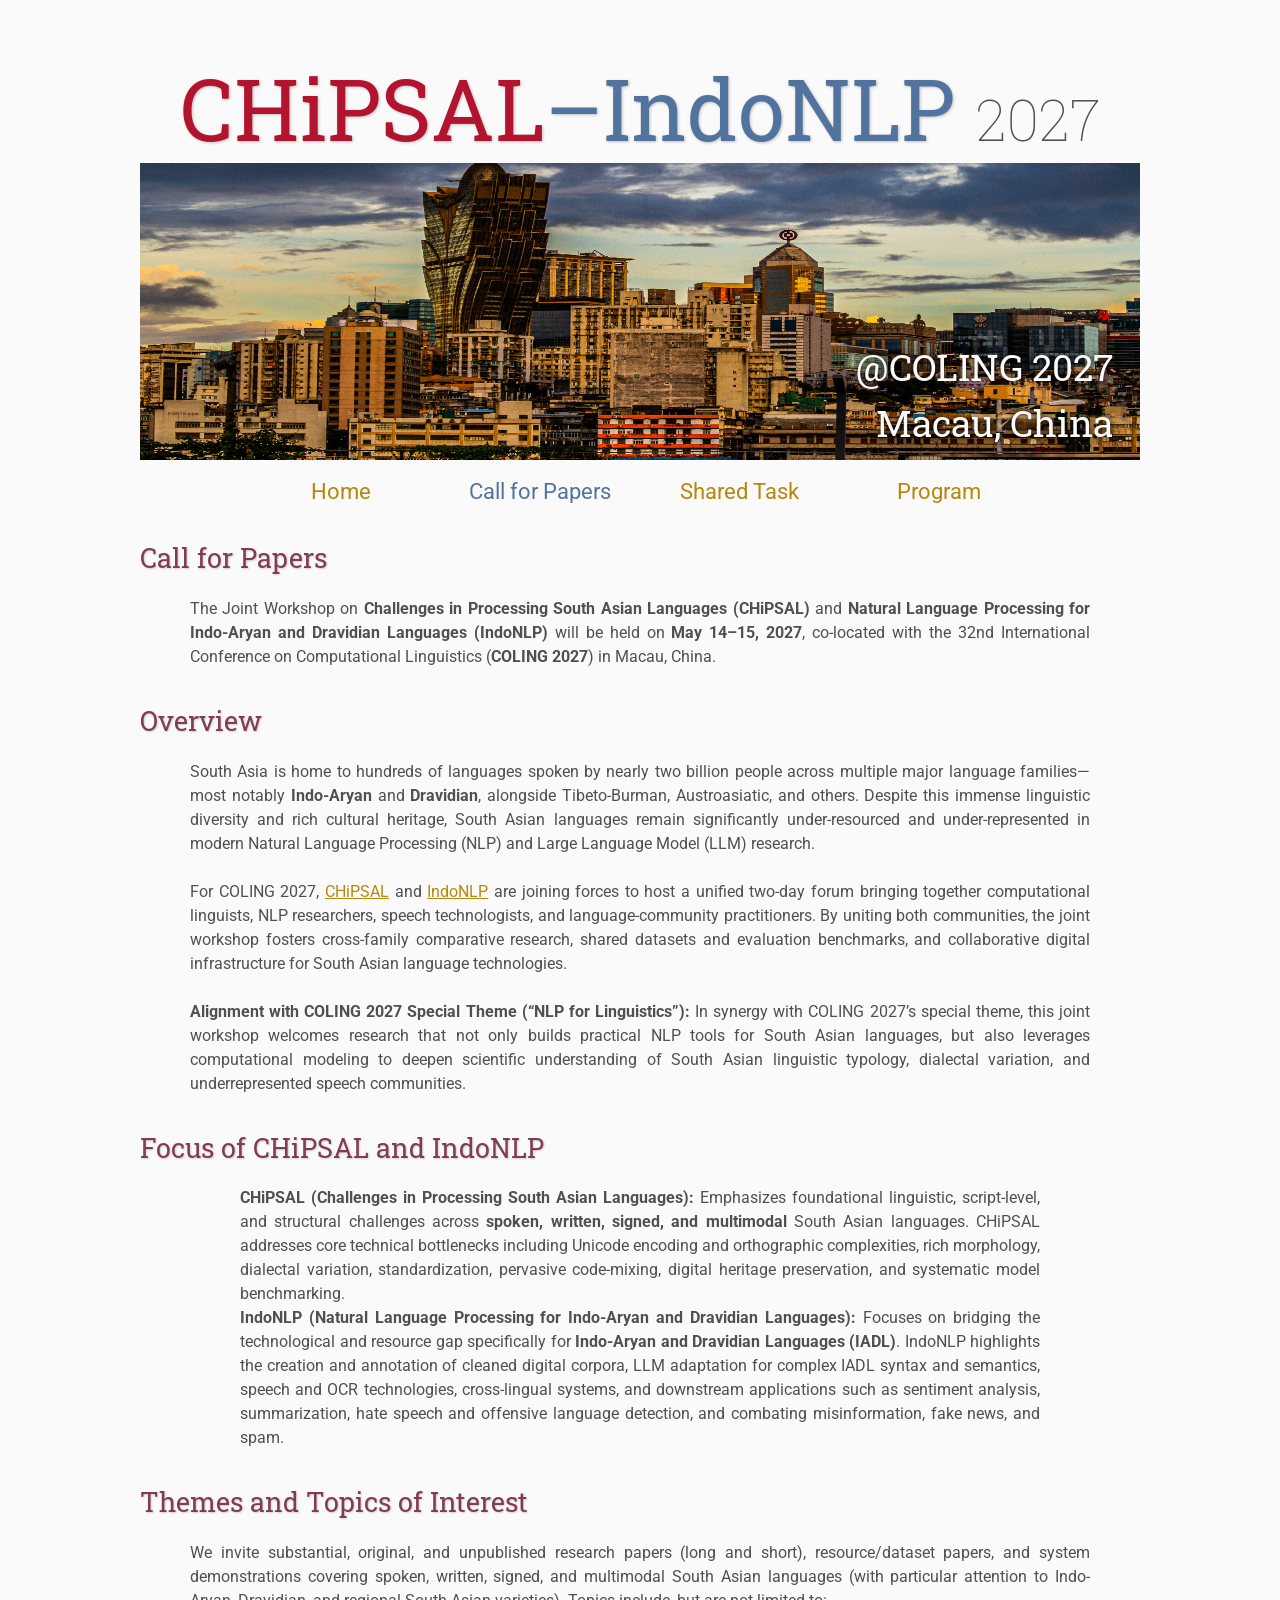
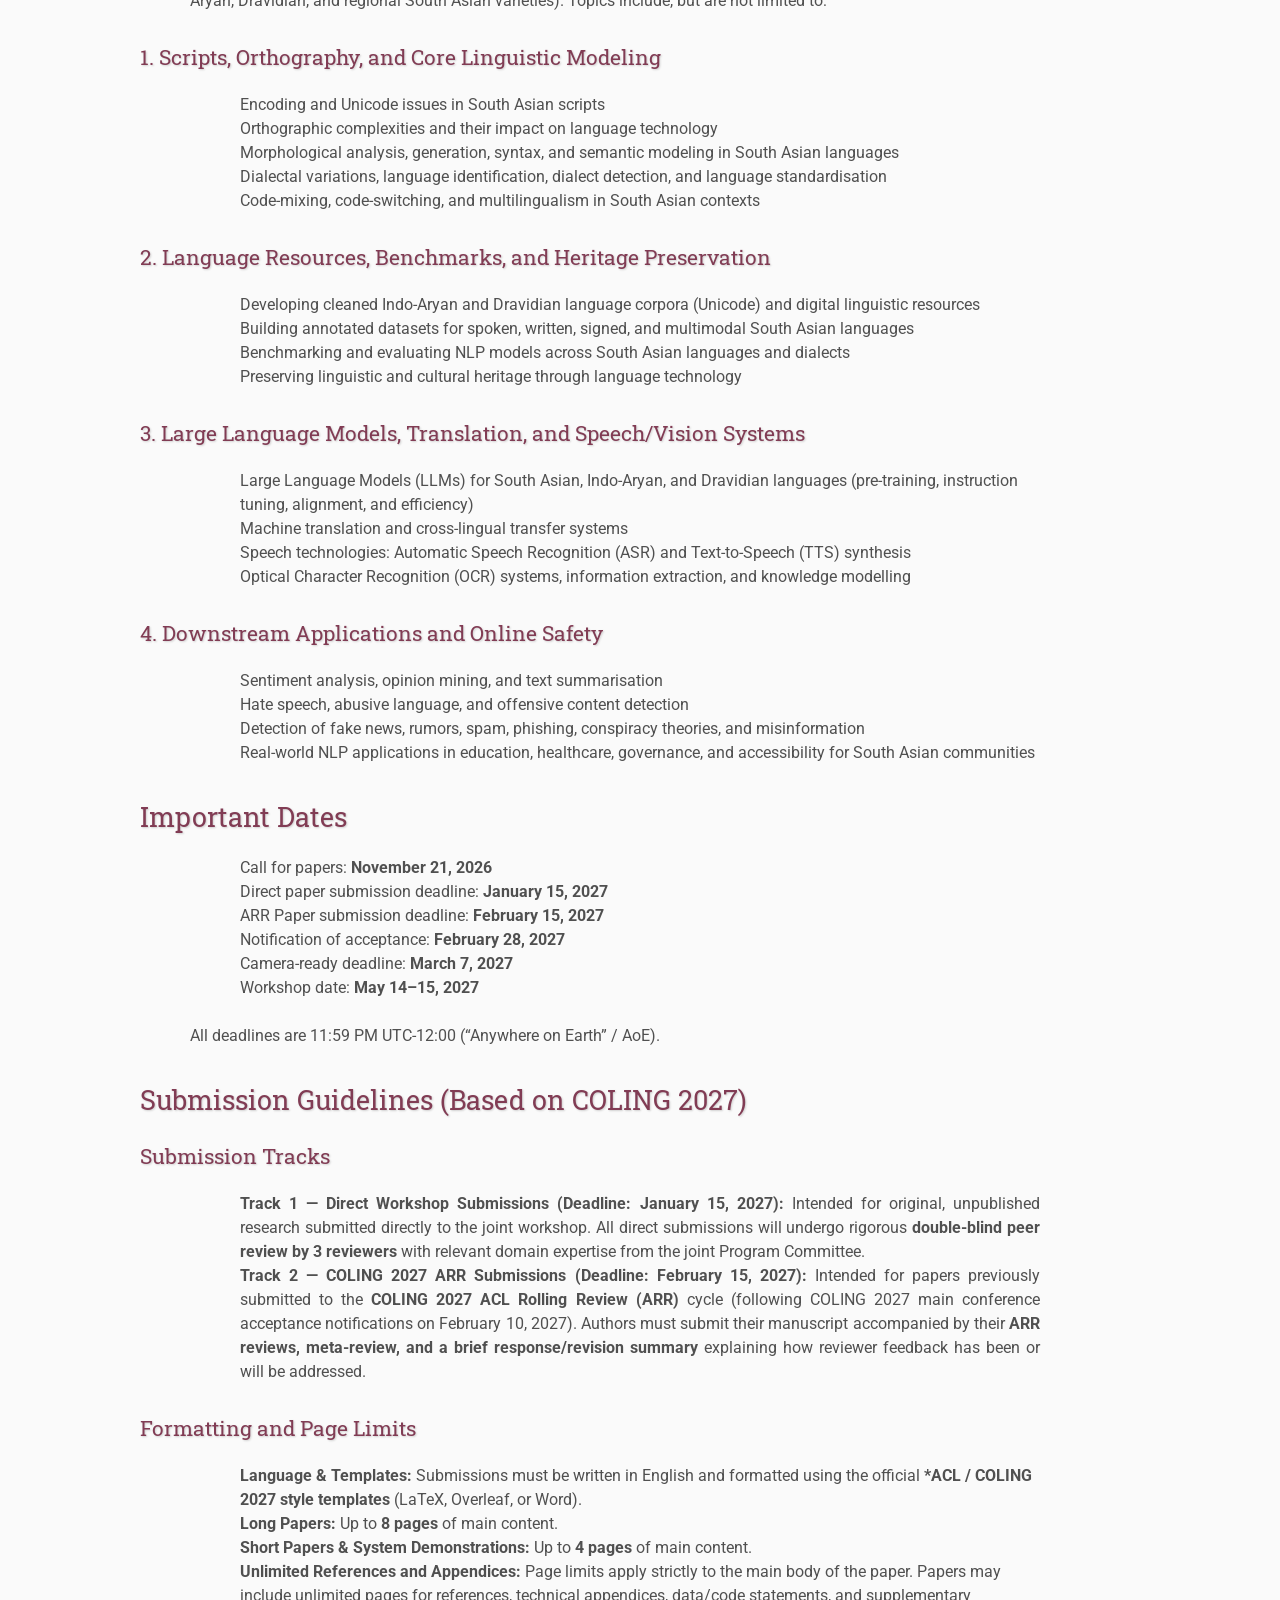
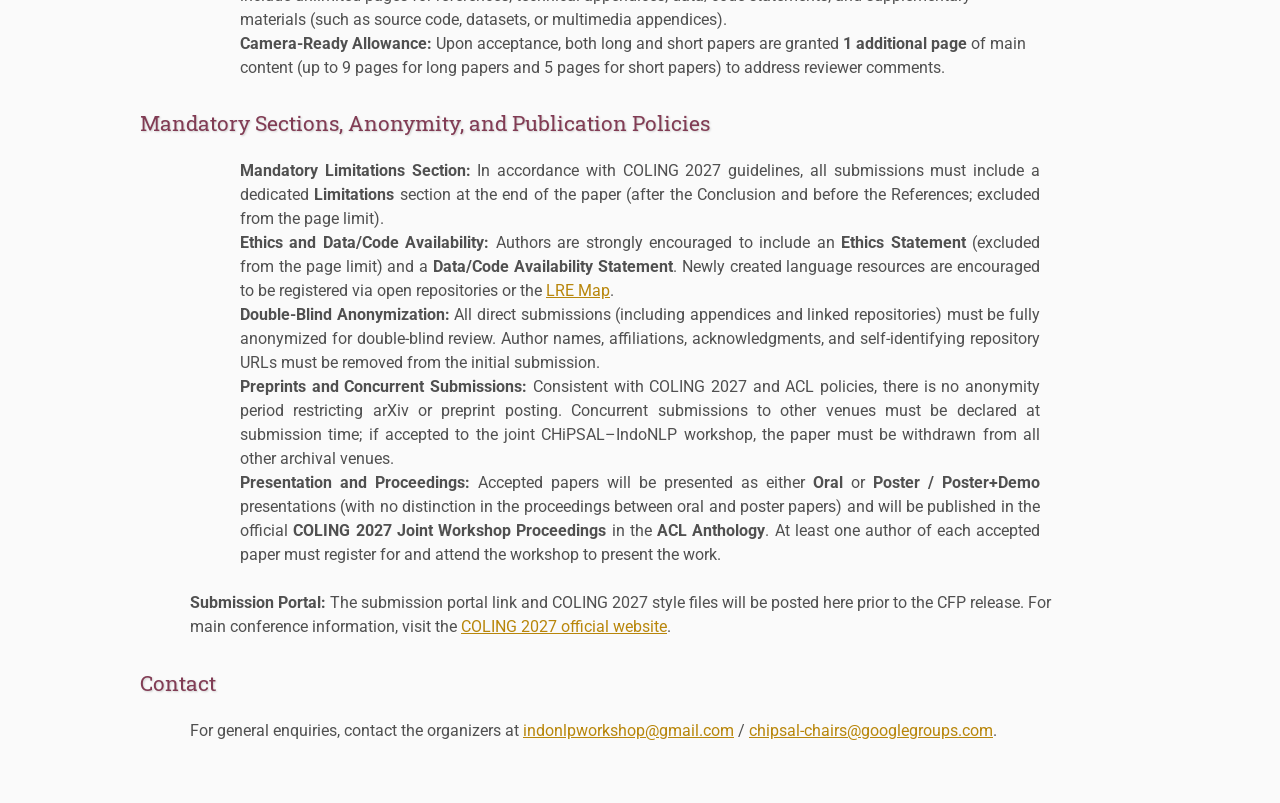
==== call-for-paper/index.html @ 7cd4ac51 "Change headings from h2 to h3 and h4 in index.html" ====
<!DOCTYPE html>
<html lang="en">

<head>
    <meta charset="utf-8">
    <base href="..">
    <link rel="shortcut icon" type="image/png" href="assets/favicon.png">
    <link rel="stylesheet" type="text/css" media="all" href="assets/main.css">
    <script src="assets/navigation.js" defer></script>
    <meta name="description" content="Call for Papers — Joint CHiPSAL–IndoNLP workshop, collocated with COLING 2027 in Macau, China.">
    <meta name="resource-type" content="document">
    <meta name="distribution" content="global">
    <meta name="keywords" content="CHiPSAL, IndoNLP, COLING 2027, Call for Papers, workshop">
    <title>Call for Papers | Joint CHiPSAL–IndoNLP Workshop</title>
</head>

<body>
    <div class="banner">
        <img src="assets/banner.jpg" alt="Workshop banner" height="400" width="1000">
        <div class="top-left">
            <span class="title1">CHiPSAL</span><span class="title2">&ndash;IndoNLP</span> <span class="year">2027</span>
        </div>
        <div class="bottom-right">
            @COLING 2027<br>Macau, China
        </div>
    </div>

    <table class="navigation">
        <tr>
            <td class="navigation"><a title="Workshop home page" href="index.html">Home</a></td>
            <td class="navigation"><a class="current" aria-current="page" title="Call for papers" href="call-for-paper/index.html">Call for Papers</a></td>
            <td class="navigation"><a title="Shared task" href="sharedTask/index.html">Shared Task</a></td>
            <td class="navigation"><a title="Workshop program" href="program/index.html">Program</a></td>
            <!-- <td class="navigation">
                <details class="navigation-dropdown">
                    <summary>Other</summary>
                    <div class="dropdown-content">
                        <a href="previous-workshops/index.html">Previous Workshops</a>
                        <a href="sponsor/index.html">Sponsor</a>
                        <a href="directions/index.html">Directions</a>
                    </div>
                </details>
            </td>
            -->
        </tr>
    </table>

    <h3>Call for Papers</h3>
    <p style="text-align: justify;">
        The Joint Workshop on <b>Challenges in Processing South Asian Languages (CHiPSAL)</b> and
        <b>Natural Language Processing for Indo-Aryan and Dravidian Languages (IndoNLP)</b> will be held on
        <b>May 14&ndash;15, 2027</b>, co-located with the 32nd International Conference on Computational Linguistics
        (<b>COLING 2027</b>) in Macau, China.
    </p>

    <h3>Overview</h3>
    <p style="text-align: justify;">
        South Asia is home to hundreds of languages spoken by nearly two billion people across multiple major
        language families&mdash;most notably <b>Indo-Aryan</b> and <b>Dravidian</b>, alongside Tibeto-Burman,
        Austroasiatic, and others. Despite this immense linguistic diversity and rich cultural heritage, South
        Asian languages remain significantly under-resourced and under-represented in modern Natural Language
        Processing (NLP) and Large Language Model (LLM) research.
        <br><br>
        For COLING 2027, <a href="https://sites.google.com/view/chipsal/">CHiPSAL</a> and
        <a href="https://indonlp-workshop.github.io/IndoNLP-Workshop/">IndoNLP</a> are joining forces to host a
        unified two-day forum bringing together computational linguists, NLP researchers, speech technologists,
        and language-community practitioners. By uniting both communities, the joint workshop fosters cross-family
        comparative research, shared datasets and evaluation benchmarks, and collaborative digital infrastructure
        for South Asian language technologies.
        <br><br>
        <b>Alignment with COLING 2027 Special Theme (&ldquo;NLP for Linguistics&rdquo;):</b> In synergy with
        COLING 2027&rsquo;s special theme, this joint workshop welcomes research that not only builds practical
        NLP tools for South Asian languages, but also leverages computational modeling to deepen scientific
        understanding of South Asian linguistic typology, dialectal variation, and underrepresented speech
        communities.
    </p>

    <h3>Focus of CHiPSAL and IndoNLP</h3>
    <ul>
        <li style="text-align: justify;">
            <b>CHiPSAL (Challenges in Processing South Asian Languages):</b> Emphasizes foundational linguistic,
            script-level, and structural challenges across <b>spoken, written, signed, and multimodal</b> South
            Asian languages. CHiPSAL addresses core technical bottlenecks including Unicode encoding and
            orthographic complexities, rich morphology, dialectal variation, standardization, pervasive
            code-mixing, digital heritage preservation, and systematic model benchmarking.
        </li>
        <li style="text-align: justify;">
            <b>IndoNLP (Natural Language Processing for Indo-Aryan and Dravidian Languages):</b> Focuses on
            bridging the technological and resource gap specifically for <b>Indo-Aryan and Dravidian Languages
            (IADL)</b>. IndoNLP highlights the creation and annotation of cleaned digital corpora, LLM adaptation
            for complex IADL syntax and semantics, speech and OCR technologies, cross-lingual systems, and
            downstream applications such as sentiment analysis, summarization, hate speech and offensive language
            detection, and combating misinformation, fake news, and spam.
        </li>
    </ul>

    <h3>Themes and Topics of Interest</h3>
    <p style="text-align: justify;">
        We invite substantial, original, and unpublished research papers (long and short), resource/dataset
        papers, and system demonstrations covering spoken, written, signed, and multimodal South Asian languages
        (with particular attention to Indo-Aryan, Dravidian, and regional South Asian varieties). Topics include,
        but are not limited to:
    </p>

    <h4>1. Scripts, Orthography, and Core Linguistic Modeling</h4>
    <ul>
        <li>Encoding and Unicode issues in South Asian scripts</li>
        <li>Orthographic complexities and their impact on language technology</li>
        <li>Morphological analysis, generation, syntax, and semantic modeling in South Asian languages</li>
        <li>Dialectal variations, language identification, dialect detection, and language standardisation</li>
        <li>Code-mixing, code-switching, and multilingualism in South Asian contexts</li>
    </ul>

    <h4>2. Language Resources, Benchmarks, and Heritage Preservation</h4>
    <ul>
        <li>Developing cleaned Indo-Aryan and Dravidian language corpora (Unicode) and digital linguistic resources</li>
        <li>Building annotated datasets for spoken, written, signed, and multimodal South Asian languages</li>
        <li>Benchmarking and evaluating NLP models across South Asian languages and dialects</li>
        <li>Preserving linguistic and cultural heritage through language technology</li>
    </ul>

    <h4>3. Large Language Models, Translation, and Speech/Vision Systems</h4>
    <ul>
        <li>Large Language Models (LLMs) for South Asian, Indo-Aryan, and Dravidian languages (pre-training, instruction tuning, alignment, and efficiency)</li>
        <li>Machine translation and cross-lingual transfer systems</li>
        <li>Speech technologies: Automatic Speech Recognition (ASR) and Text-to-Speech (TTS) synthesis</li>
        <li>Optical Character Recognition (OCR) systems, information extraction, and knowledge modelling</li>
    </ul>

    <h4>4. Downstream Applications and Online Safety</h4>
    <ul>
        <li>Sentiment analysis, opinion mining, and text summarisation</li>
        <li>Hate speech, abusive language, and offensive content detection</li>
        <li>Detection of fake news, rumors, spam, phishing, conspiracy theories, and misinformation</li>
        <li>Real-world NLP applications in education, healthcare, governance, and accessibility for South Asian communities</li>
    </ul>

    <h3>Important Dates</h3>
    <ul>
        <li>Call for papers: <b>November 21, 2026</b></li>
        <li>Direct paper submission deadline: <b>January 15, 2027</b></li>
        <li>ARR Paper submission deadline: <b>February 15, 2027</b></li>
        <li>Notification of acceptance: <b>February 28, 2027</b></li>
        <li>Camera-ready deadline: <b>March 7, 2027</b></li>
        <li>Workshop date: <b>May 14&ndash;15, 2027</b></li>
    </ul>
    <p>All deadlines are 11:59 PM UTC-12:00 (&ldquo;Anywhere on Earth&rdquo; / AoE).</p>

    <h3>Submission Guidelines (Based on COLING 2027)</h3>

    <h4>Submission Tracks</h4>
    <ul>
        <li style="text-align: justify;">
            <b>Track 1 &mdash; Direct Workshop Submissions (Deadline: January 15, 2027):</b> Intended for original,
            unpublished research submitted directly to the joint workshop. All direct submissions will undergo
            rigorous <b>double-blind peer review by 3 reviewers</b> with relevant domain expertise from the joint
            Program Committee.
        </li>
        <li style="text-align: justify;">
            <b>Track 2 &mdash; COLING 2027 ARR Submissions (Deadline: February 15, 2027):</b> Intended for papers
            previously submitted to the <b>COLING 2027 ACL Rolling Review (ARR)</b> cycle (following COLING 2027
            main conference acceptance notifications on February 10, 2027). Authors must submit their manuscript
            accompanied by their <b>ARR reviews, meta-review, and a brief response/revision summary</b> explaining
            how reviewer feedback has been or will be addressed.
        </li>
    </ul>

    <h4>Formatting and Page Limits</h4>
    <ul>
        <li><b>Language &amp; Templates:</b> Submissions must be written in English and formatted using the official <b>*ACL / COLING 2027 style templates</b> (LaTeX, Overleaf, or Word).</li>
        <li><b>Long Papers:</b> Up to <b>8 pages</b> of main content.</li>
        <li><b>Short Papers &amp; System Demonstrations:</b> Up to <b>4 pages</b> of main content.</li>
        <li><b>Unlimited References and Appendices:</b> Page limits apply strictly to the main body of the paper. Papers may include unlimited pages for references, technical appendices, data/code statements, and supplementary materials (such as source code, datasets, or multimedia appendices).</li>
        <li><b>Camera-Ready Allowance:</b> Upon acceptance, both long and short papers are granted <b>1 additional page</b> of main content (up to 9 pages for long papers and 5 pages for short papers) to address reviewer comments.</li>
    </ul>

    <h4>Mandatory Sections, Anonymity, and Publication Policies</h4>
    <ul>
        <li style="text-align: justify;">
            <b>Mandatory Limitations Section:</b> In accordance with COLING 2027 guidelines, all submissions must
            include a dedicated <b>Limitations</b> section at the end of the paper (after the Conclusion and before
            the References; excluded from the page limit).
        </li>
        <li style="text-align: justify;">
            <b>Ethics and Data/Code Availability:</b> Authors are strongly encouraged to include an <b>Ethics
            Statement</b> (excluded from the page limit) and a <b>Data/Code Availability Statement</b>. Newly
            created language resources are encouraged to be registered via open repositories or the
            <a href="https://lremap.elra.info/">LRE Map</a>.
        </li>
        <li style="text-align: justify;">
            <b>Double-Blind Anonymization:</b> All direct submissions (including appendices and linked repositories)
            must be fully anonymized for double-blind review. Author names, affiliations, acknowledgments, and
            self-identifying repository URLs must be removed from the initial submission.
        </li>
        <li style="text-align: justify;">
            <b>Preprints and Concurrent Submissions:</b> Consistent with COLING 2027 and ACL policies, there is no
            anonymity period restricting arXiv or preprint posting. Concurrent submissions to other venues must be
            declared at submission time; if accepted to the joint CHiPSAL&ndash;IndoNLP workshop, the paper must be
            withdrawn from all other archival venues.
        </li>
        <li style="text-align: justify;">
            <b>Presentation and Proceedings:</b> Accepted papers will be presented as either <b>Oral</b> or
            <b>Poster / Poster+Demo</b> presentations (with no distinction in the proceedings between oral and
            poster papers) and will be published in the official <b>COLING 2027 Joint Workshop Proceedings</b> in
            the <b>ACL Anthology</b>. At least one author of each accepted paper must register for and attend the
            workshop to present the work.
        </li>
    </ul>

    <p>
        <b>Submission Portal:</b> The submission portal link and COLING 2027 style files will be posted here prior
        to the CFP release. For main conference information, visit the
        <a href="https://2027.coling-iccl.org/">COLING 2027 official website</a>.
    </p>

    <h4>Contact</h4>
    <p>For general enquiries, contact the organizers at
        <a href="mailto:indonlpworkshop@gmail.com">indonlpworkshop@gmail.com</a> /
        <a href="mailto:chipsal-chairs@googlegroups.com">chipsal-chairs@googlegroups.com</a>.
    </p>
</body>
</html>
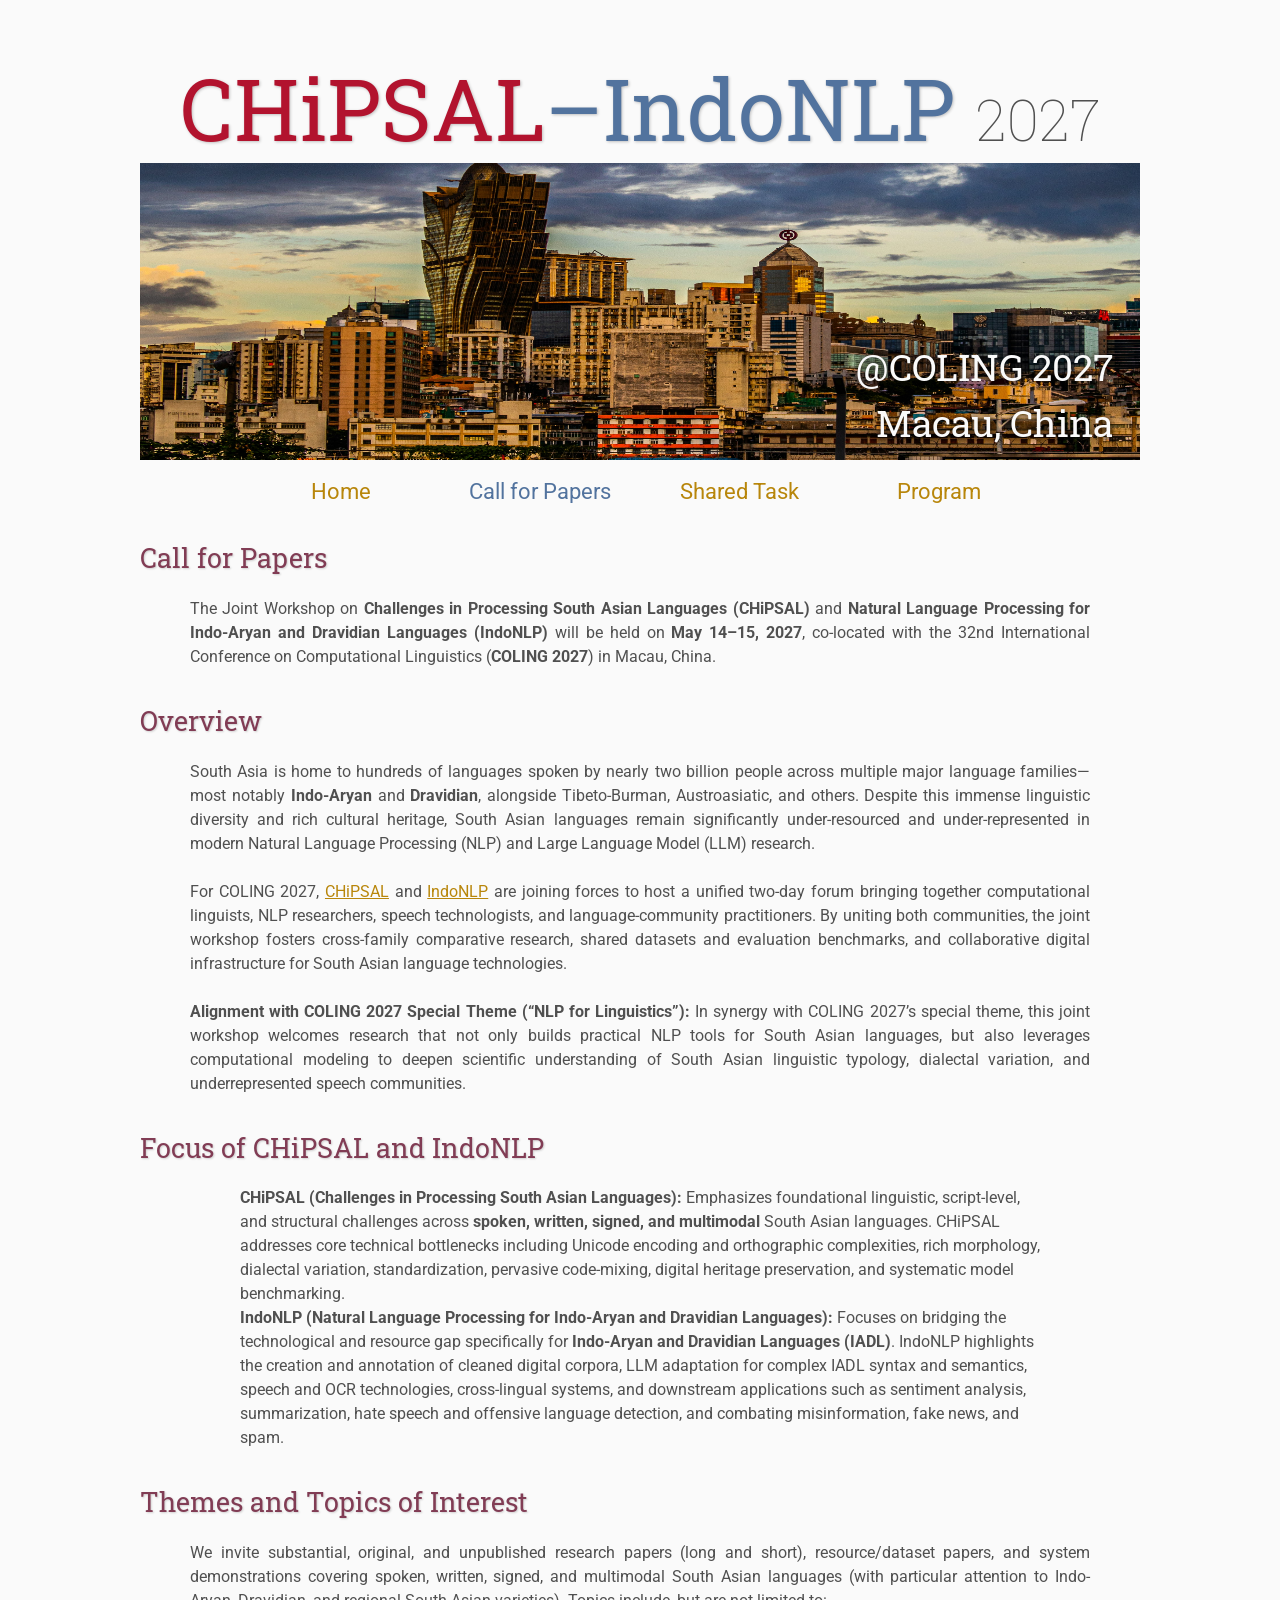
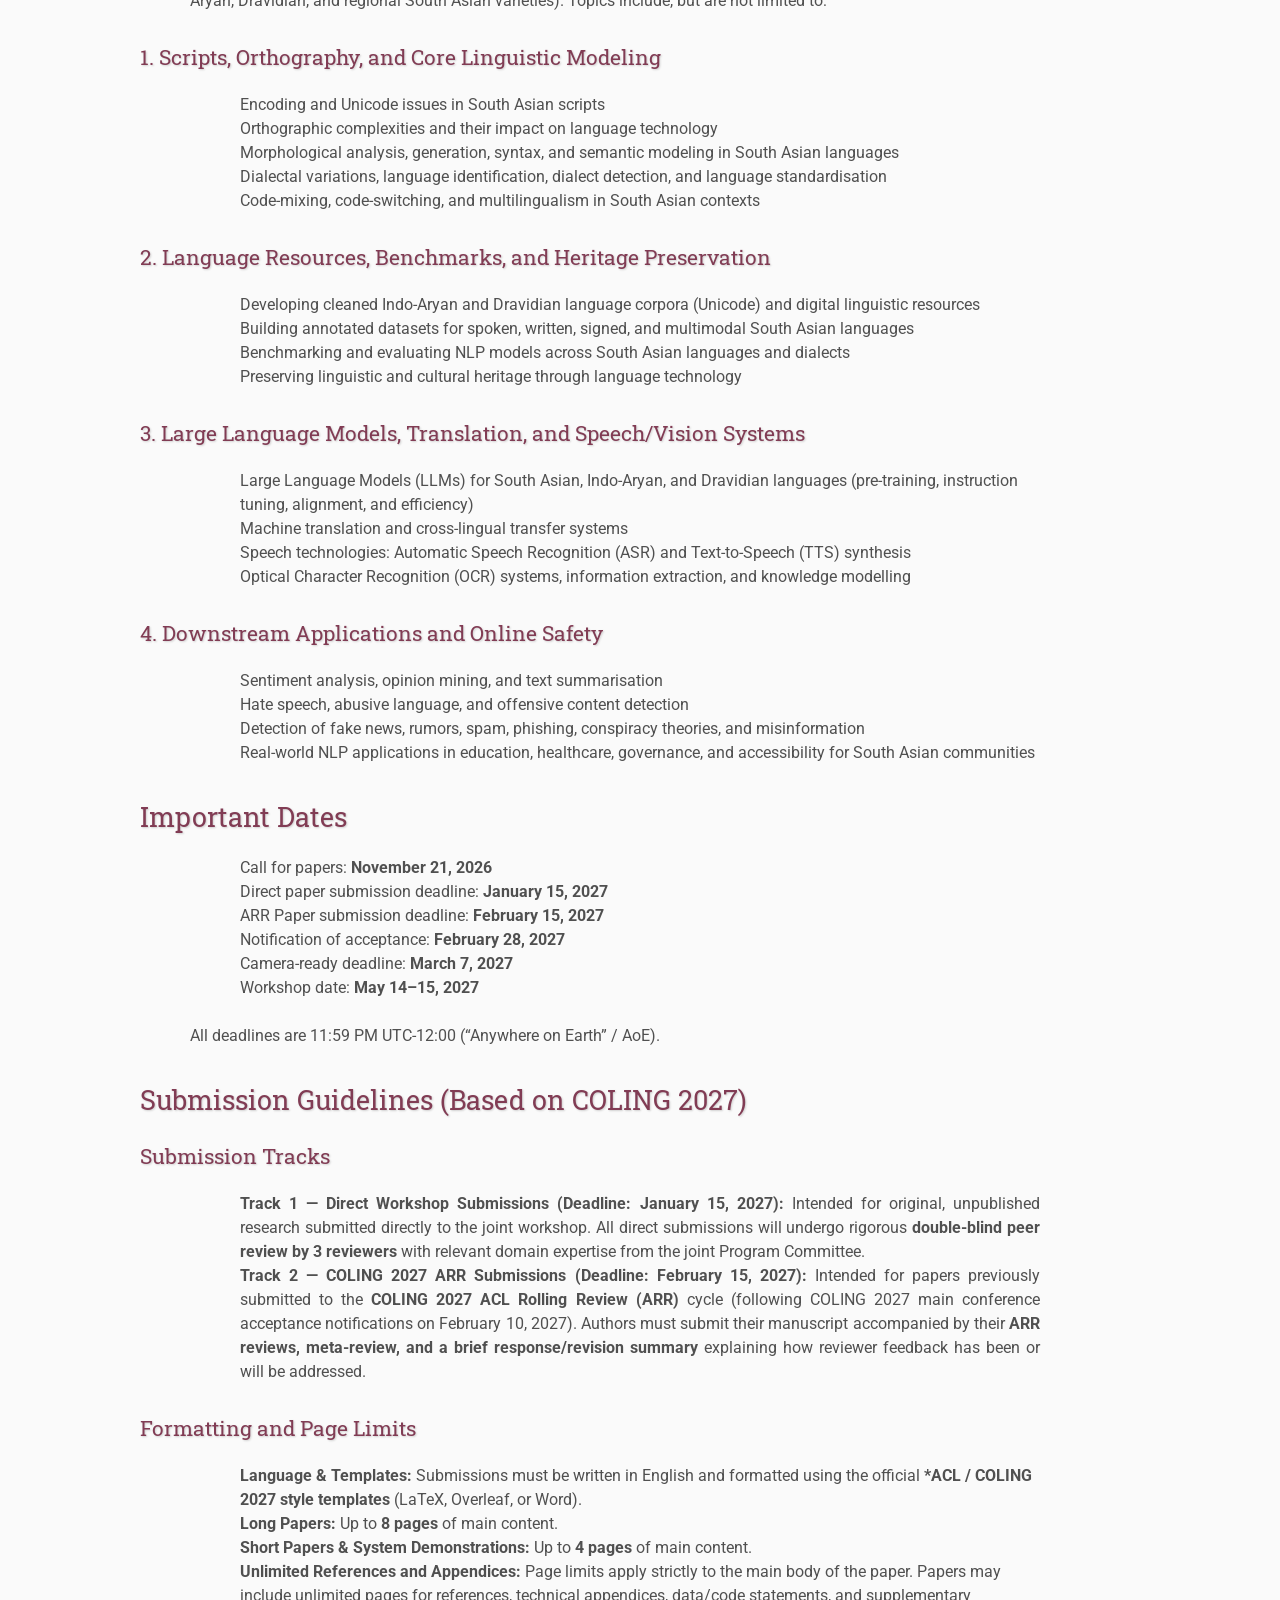
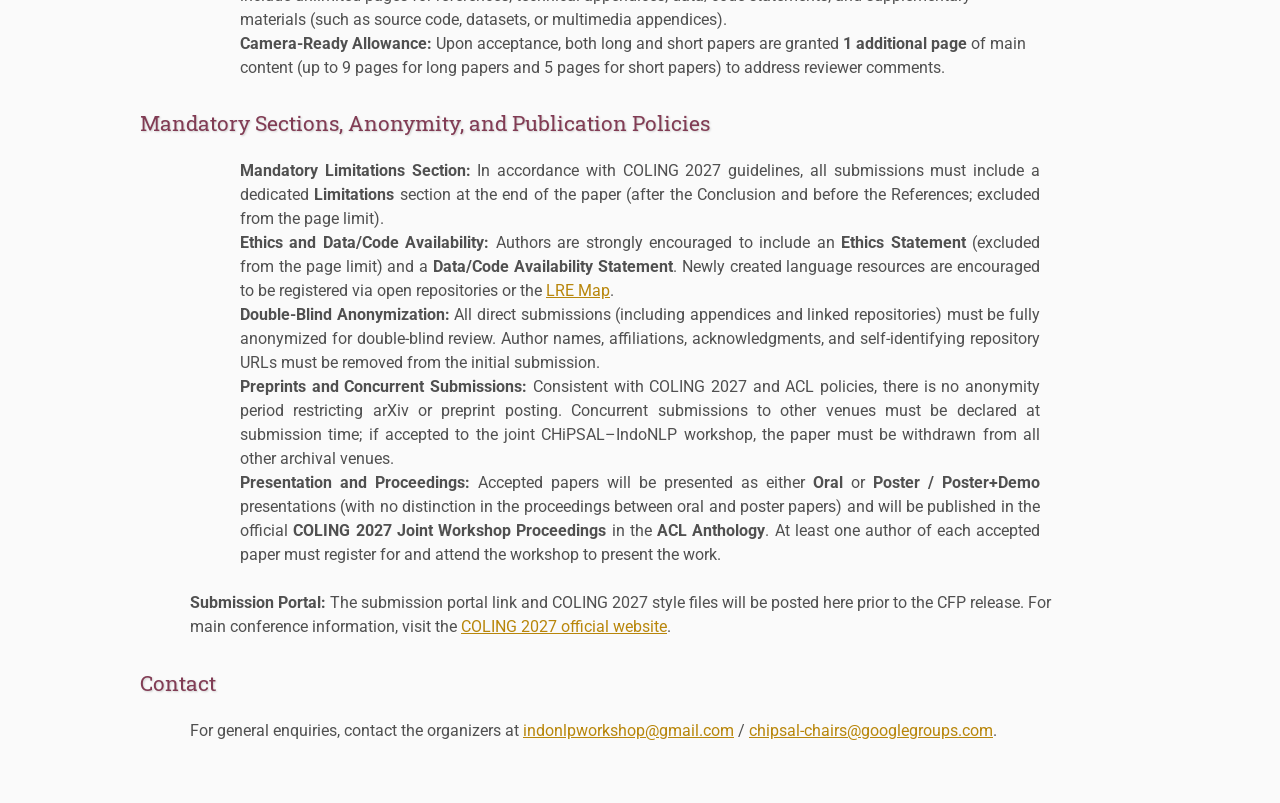
==== commit 373406b2: "Refactor list items to remove inline styles Removed inline styles for list items in the index.html." ====
--- a/call-for-paper/index.html
+++ b/call-for-paper/index.html
@@ -77,14 +77,14 @@
 
     <h3>Focus of CHiPSAL and IndoNLP</h3>
     <ul>
-        <li style="text-align: justify;">
+        <li>
             <b>CHiPSAL (Challenges in Processing South Asian Languages):</b> Emphasizes foundational linguistic,
             script-level, and structural challenges across <b>spoken, written, signed, and multimodal</b> South
             Asian languages. CHiPSAL addresses core technical bottlenecks including Unicode encoding and
             orthographic complexities, rich morphology, dialectal variation, standardization, pervasive
             code-mixing, digital heritage preservation, and systematic model benchmarking.
         </li>
-        <li style="text-align: justify;">
+        <li>
             <b>IndoNLP (Natural Language Processing for Indo-Aryan and Dravidian Languages):</b> Focuses on
             bridging the technological and resource gap specifically for <b>Indo-Aryan and Dravidian Languages
             (IADL)</b>. IndoNLP highlights the creation and annotation of cleaned digital corpora, LLM adaptation
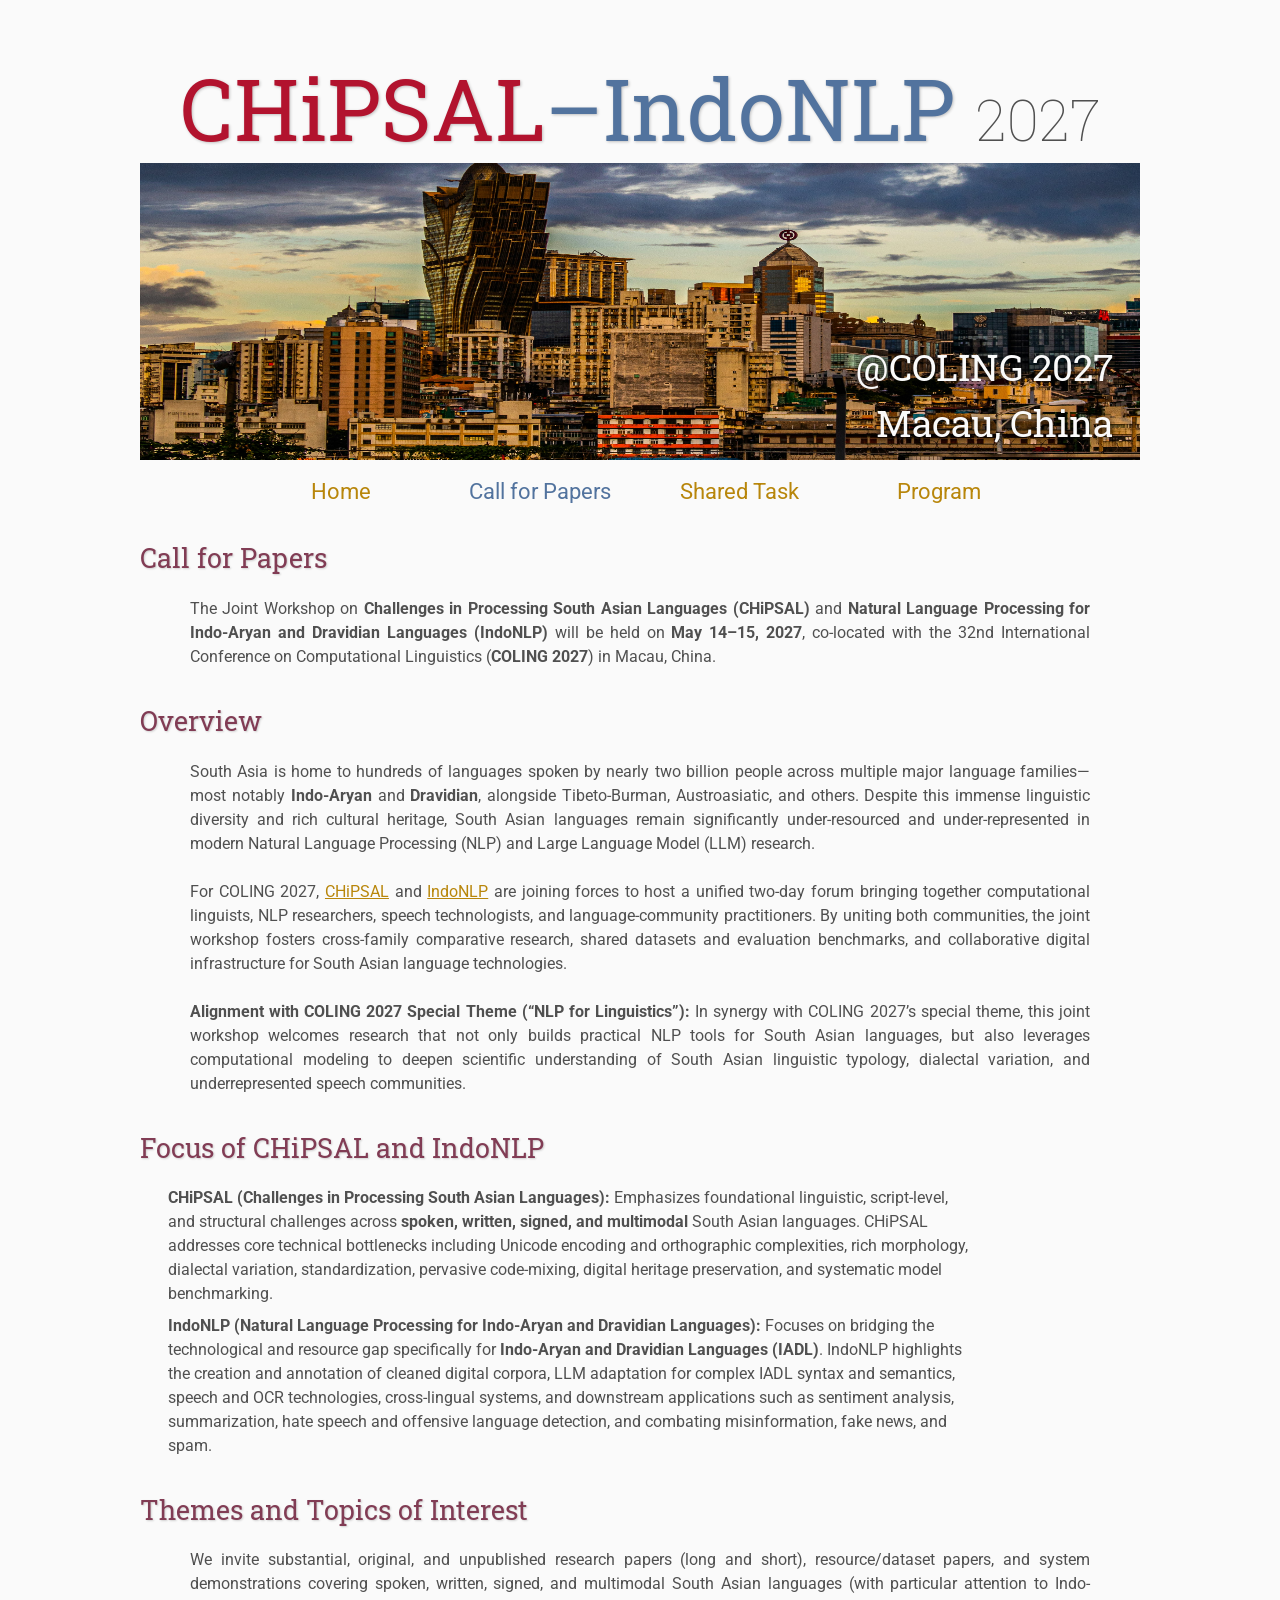
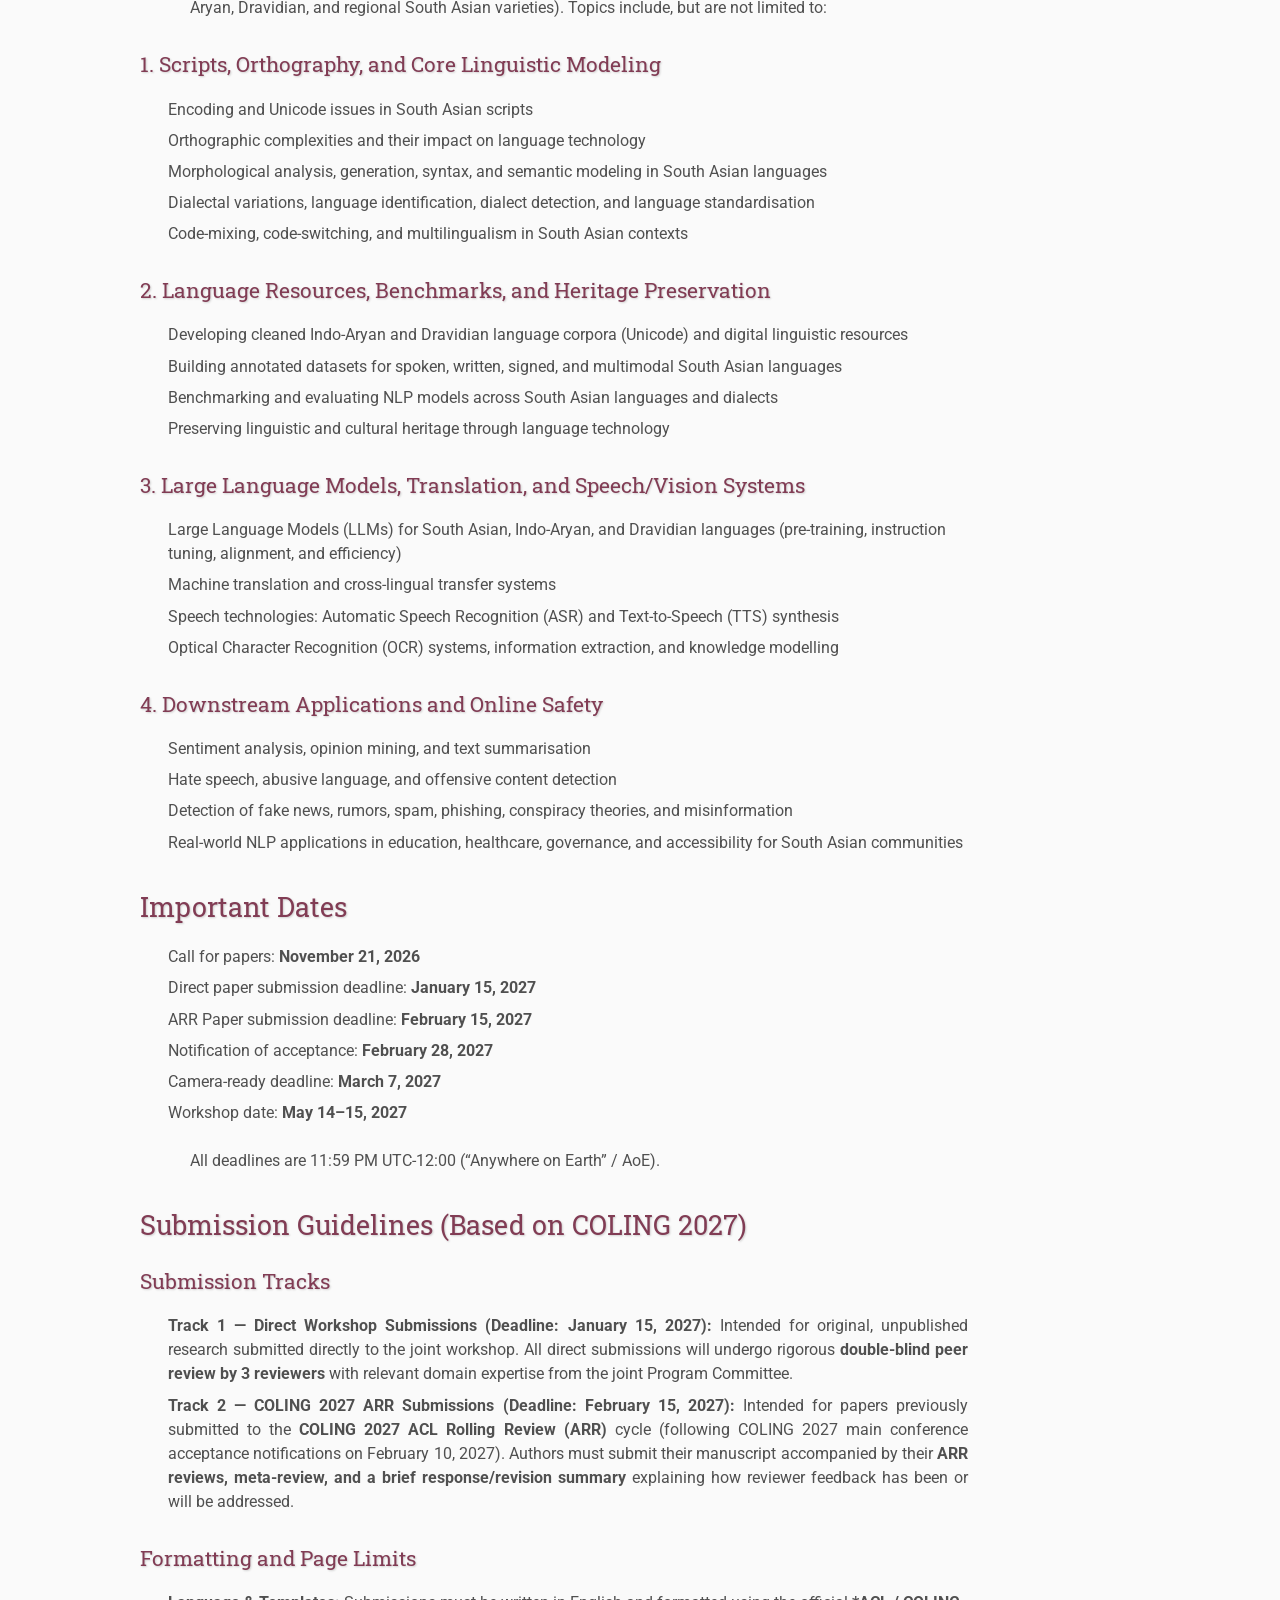
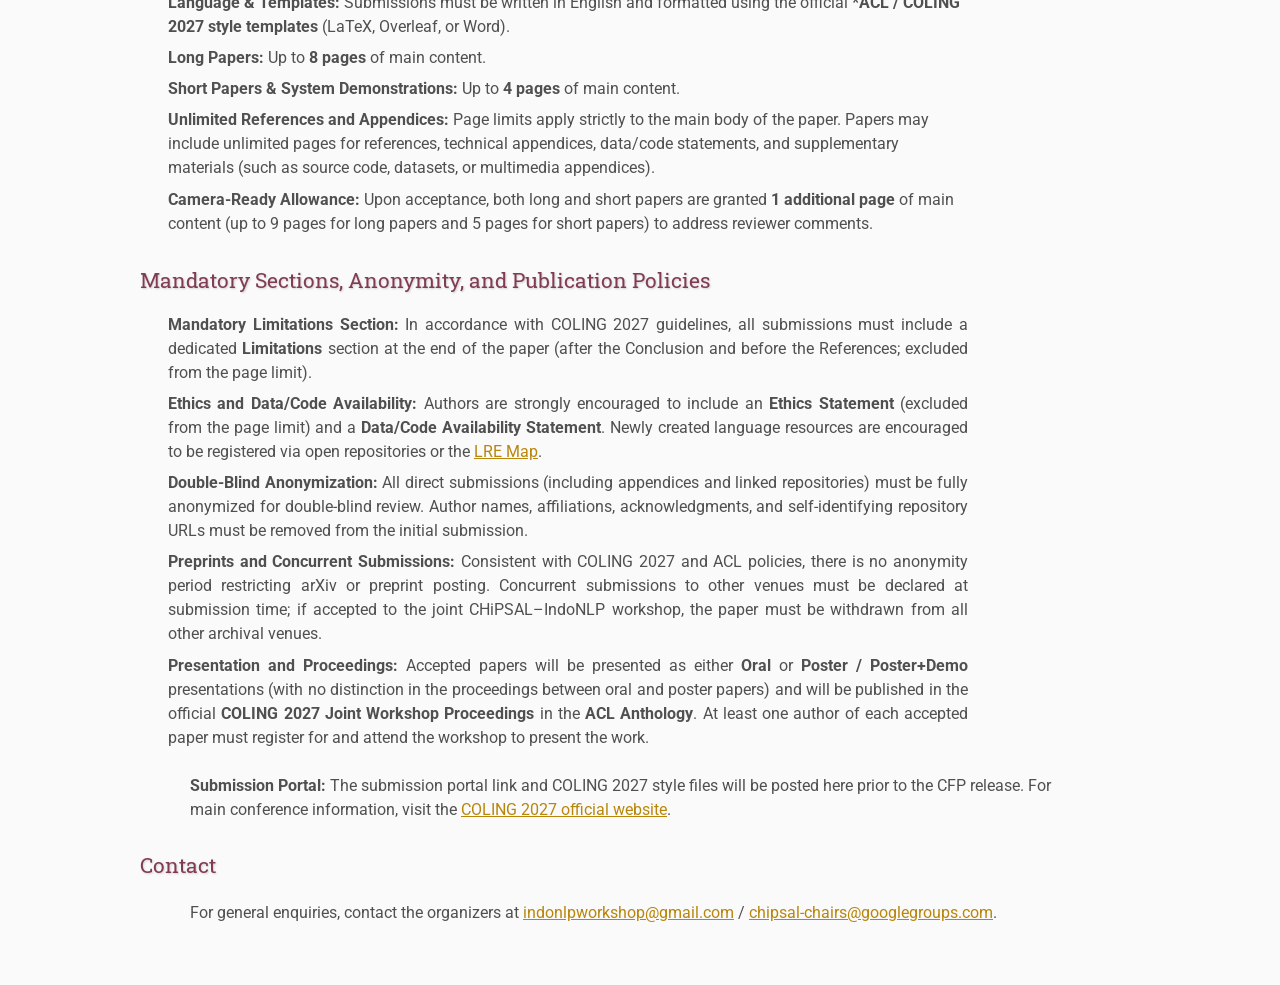
==== commit 1db7e7db: "Add styles for unordered lists in index.html Added CSS styles for unordered lists in the HTML docume" ====
--- a/call-for-paper/index.html
+++ b/call-for-paper/index.html
@@ -12,6 +12,18 @@
     <meta name="distribution" content="global">
     <meta name="keywords" content="CHiPSAL, IndoNLP, COLING 2027, Call for Papers, workshop">
     <title>Call for Papers | Joint CHiPSAL–IndoNLP Workshop</title>
+
+<style>
+        ul {
+            list-style-type: disc;
+            margin: 0.75em 0 1em 0;
+            padding-left: 1.75em;
+        }
+        ul li {
+            margin-bottom: 0.45em;
+        }
+    </style>
+    
 </head>
 
 <body>
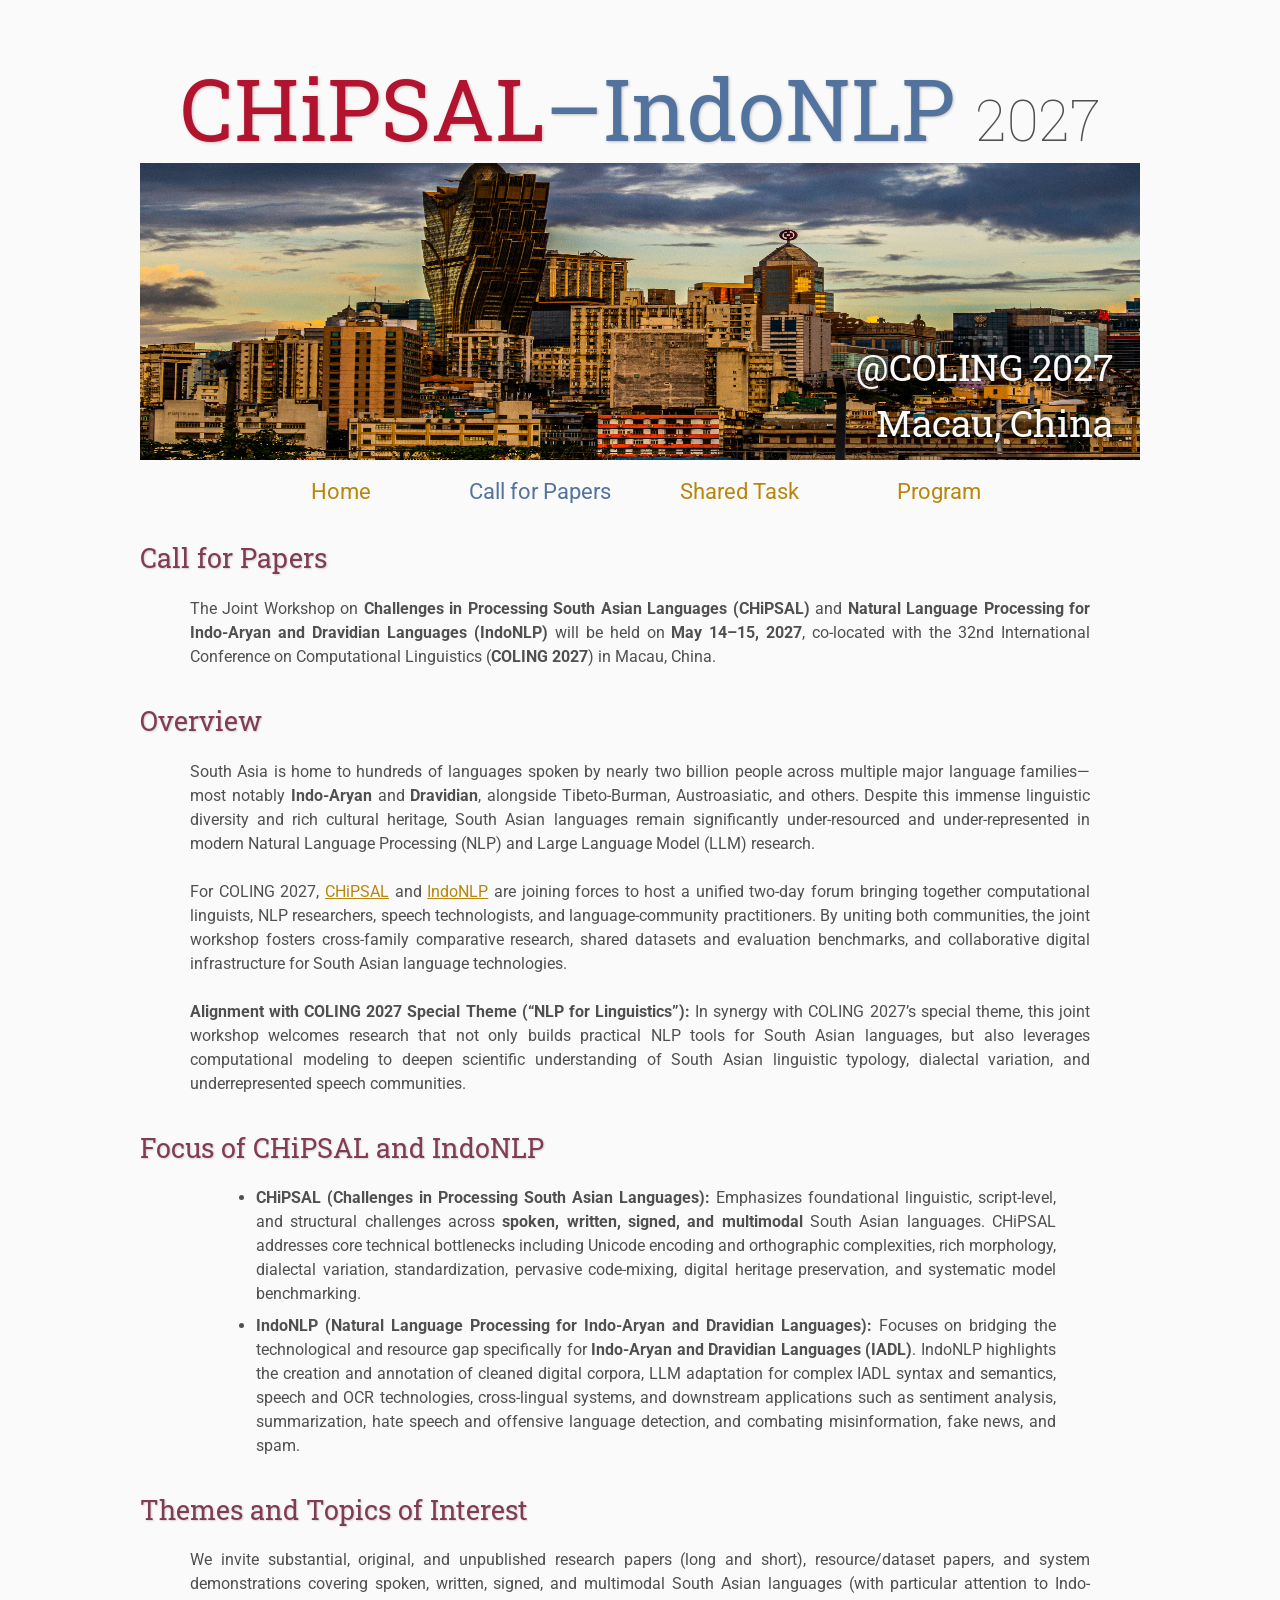
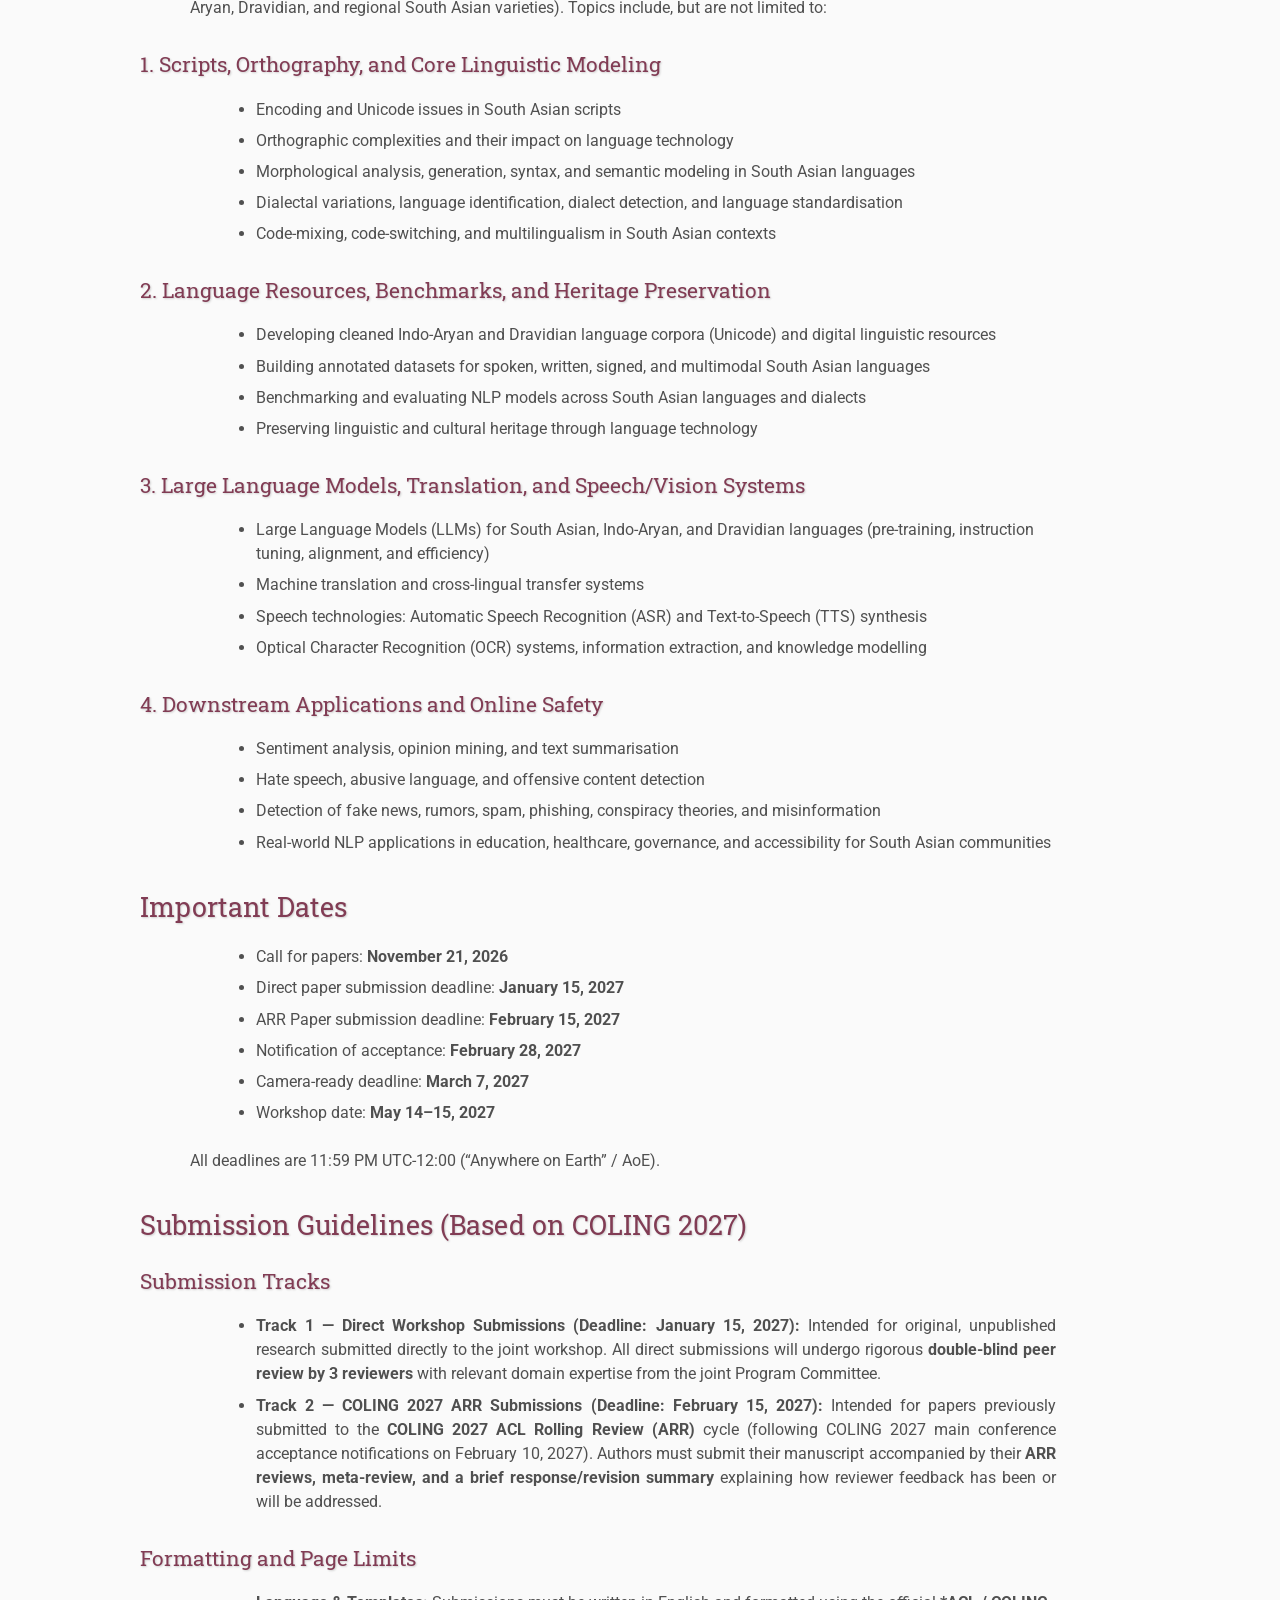
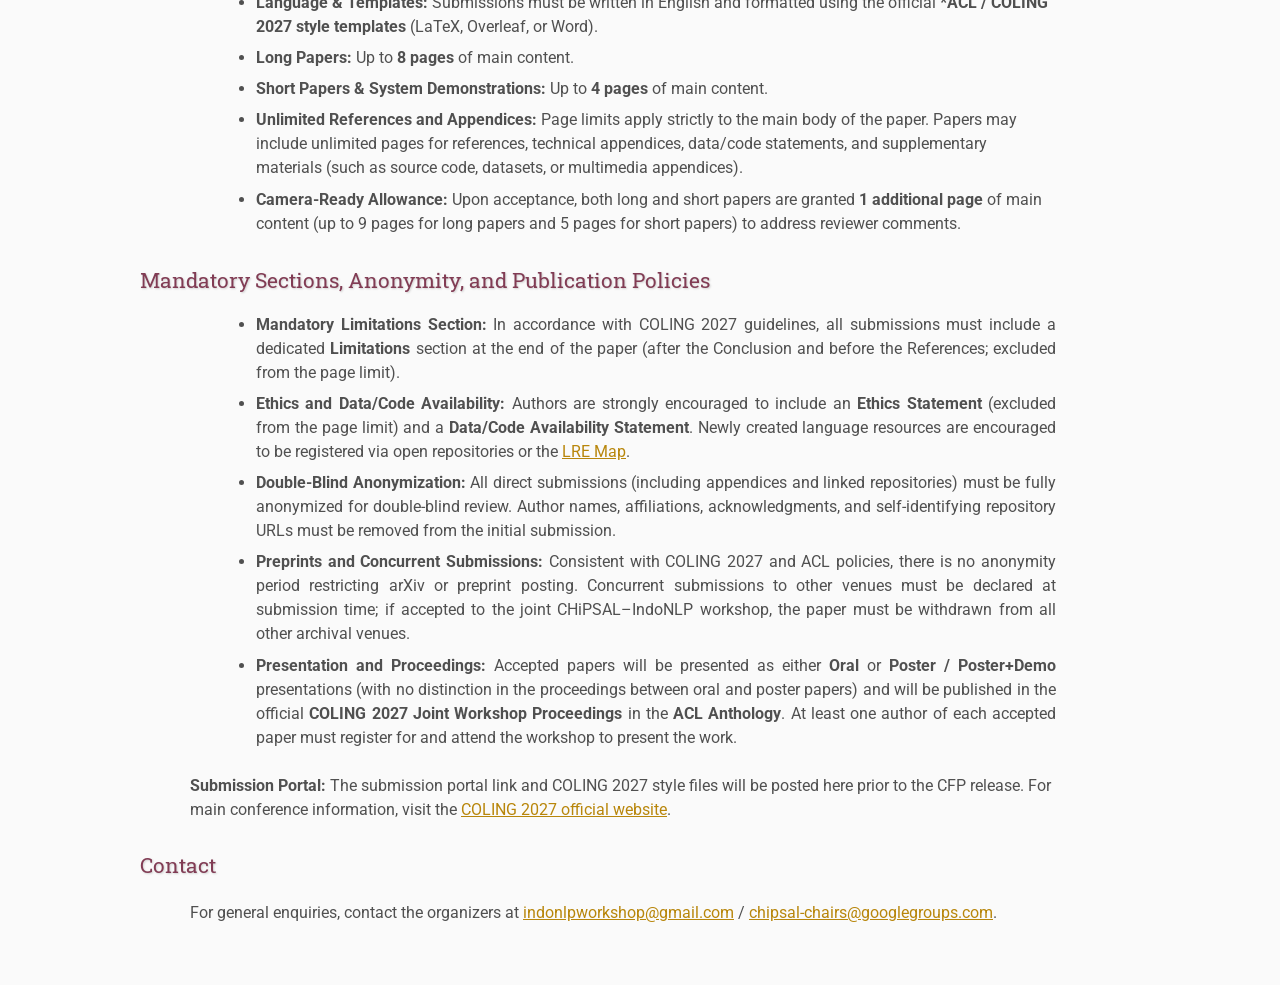
==== commit adb9890d: "Fix base href and improve list styling in index.html Updated the base href and modified styles for l" ====
--- a/call-for-paper/index.html
+++ b/call-for-paper/index.html
@@ -3,7 +3,7 @@
 
 <head>
     <meta charset="utf-8">
-    <base href="..">
+    <base href="../">
     <link rel="shortcut icon" type="image/png" href="assets/favicon.png">
     <link rel="stylesheet" type="text/css" media="all" href="assets/main.css">
     <script src="assets/navigation.js" defer></script>
@@ -13,17 +13,20 @@
     <meta name="keywords" content="CHiPSAL, IndoNLP, COLING 2027, Call for Papers, workshop">
     <title>Call for Papers | Joint CHiPSAL–IndoNLP Workshop</title>
 
-<style>
-        ul {
-            list-style-type: disc;
-            margin: 0.75em 0 1em 0;
-            padding-left: 1.75em;
+    <style>
+        body ul {
+            list-style-type: disc !important;
+            list-style-position: outside !important;
+            margin-top: 0.6em !important;
+            margin-bottom: 1.1em !important;
+            padding-left: 2em !important;
         }
-        ul li {
-            margin-bottom: 0.45em;
+        body ul li {
+            display: list-item !important;
+            list-style-type: disc !important;
+            margin-bottom: 0.45em !important;
         }
     </style>
-    
 </head>
 
 <body>
@@ -89,14 +92,14 @@
 
     <h3>Focus of CHiPSAL and IndoNLP</h3>
     <ul>
-        <li>
+        <li style="text-align: justify;">
             <b>CHiPSAL (Challenges in Processing South Asian Languages):</b> Emphasizes foundational linguistic,
             script-level, and structural challenges across <b>spoken, written, signed, and multimodal</b> South
             Asian languages. CHiPSAL addresses core technical bottlenecks including Unicode encoding and
             orthographic complexities, rich morphology, dialectal variation, standardization, pervasive
             code-mixing, digital heritage preservation, and systematic model benchmarking.
         </li>
-        <li>
+        <li style="text-align: justify;">
             <b>IndoNLP (Natural Language Processing for Indo-Aryan and Dravidian Languages):</b> Focuses on
             bridging the technological and resource gap specifically for <b>Indo-Aryan and Dravidian Languages
             (IADL)</b>. IndoNLP highlights the creation and annotation of cleaned digital corpora, LLM adaptation
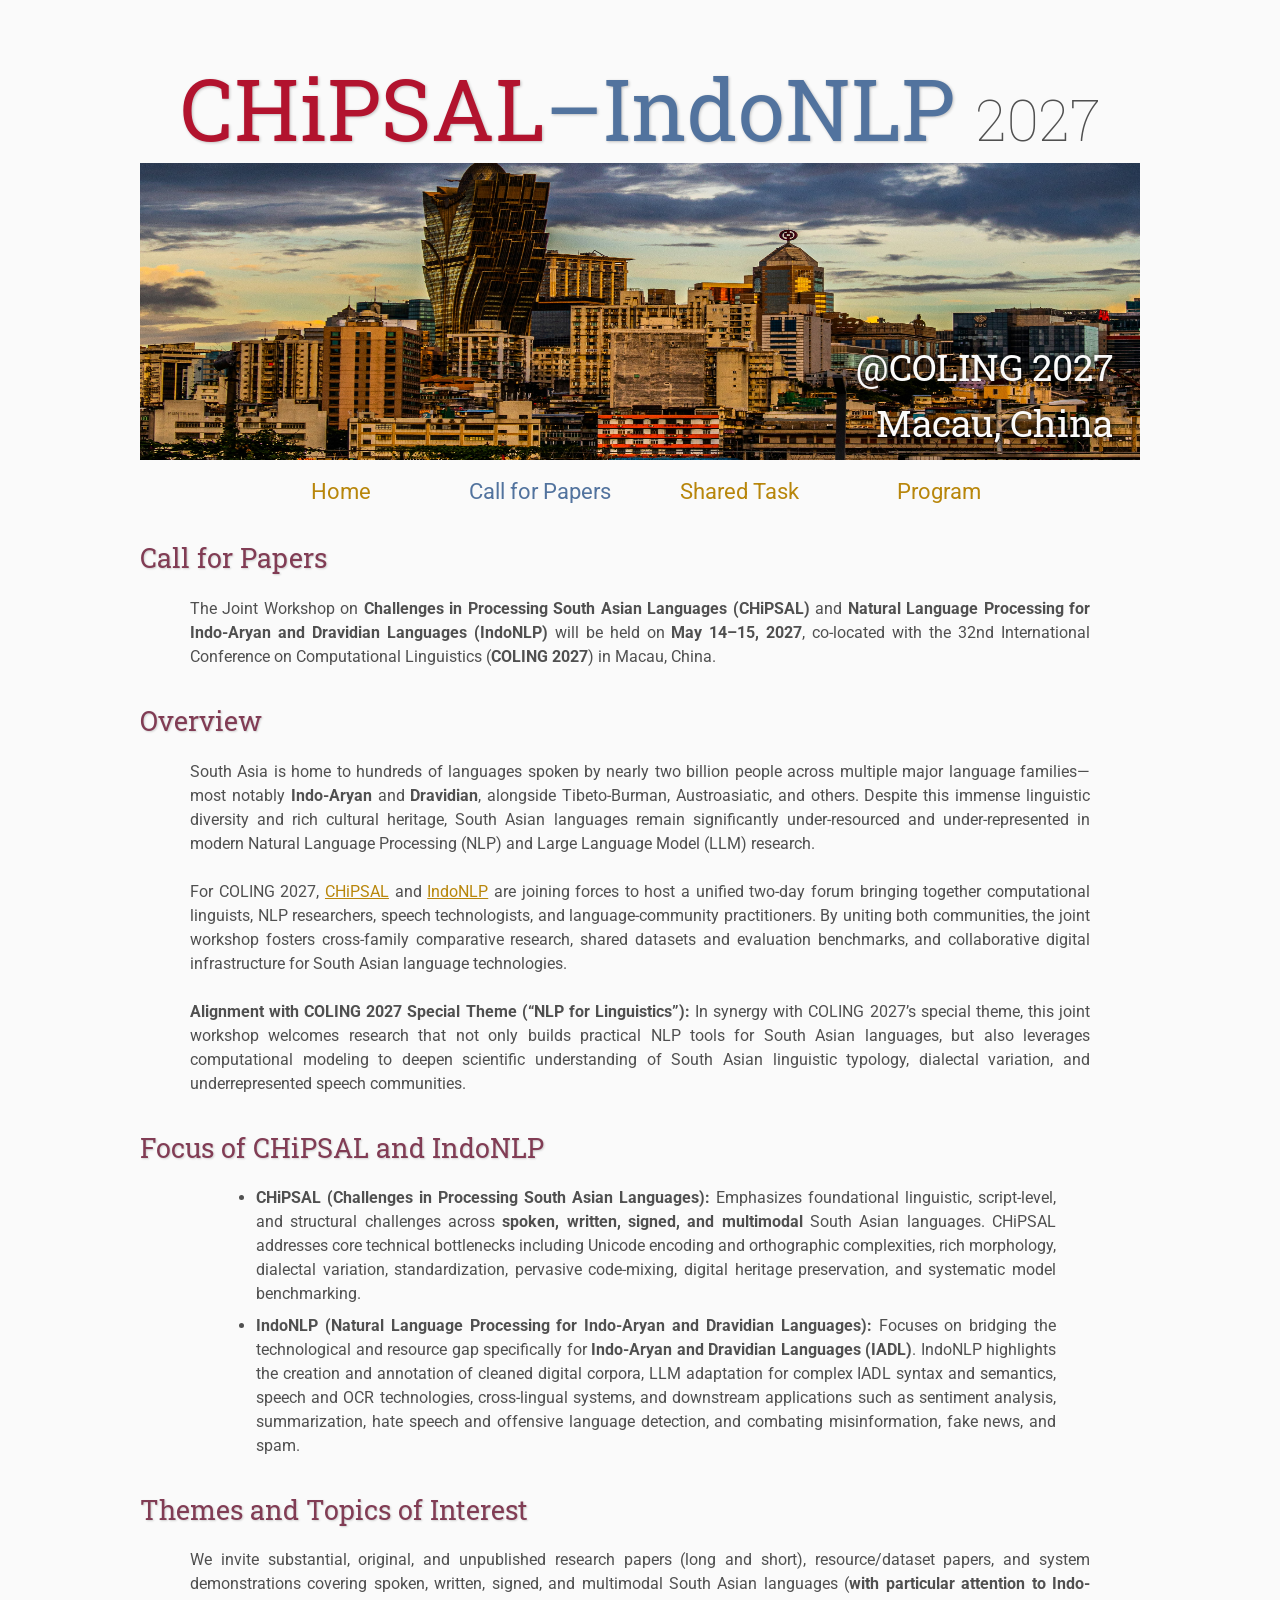
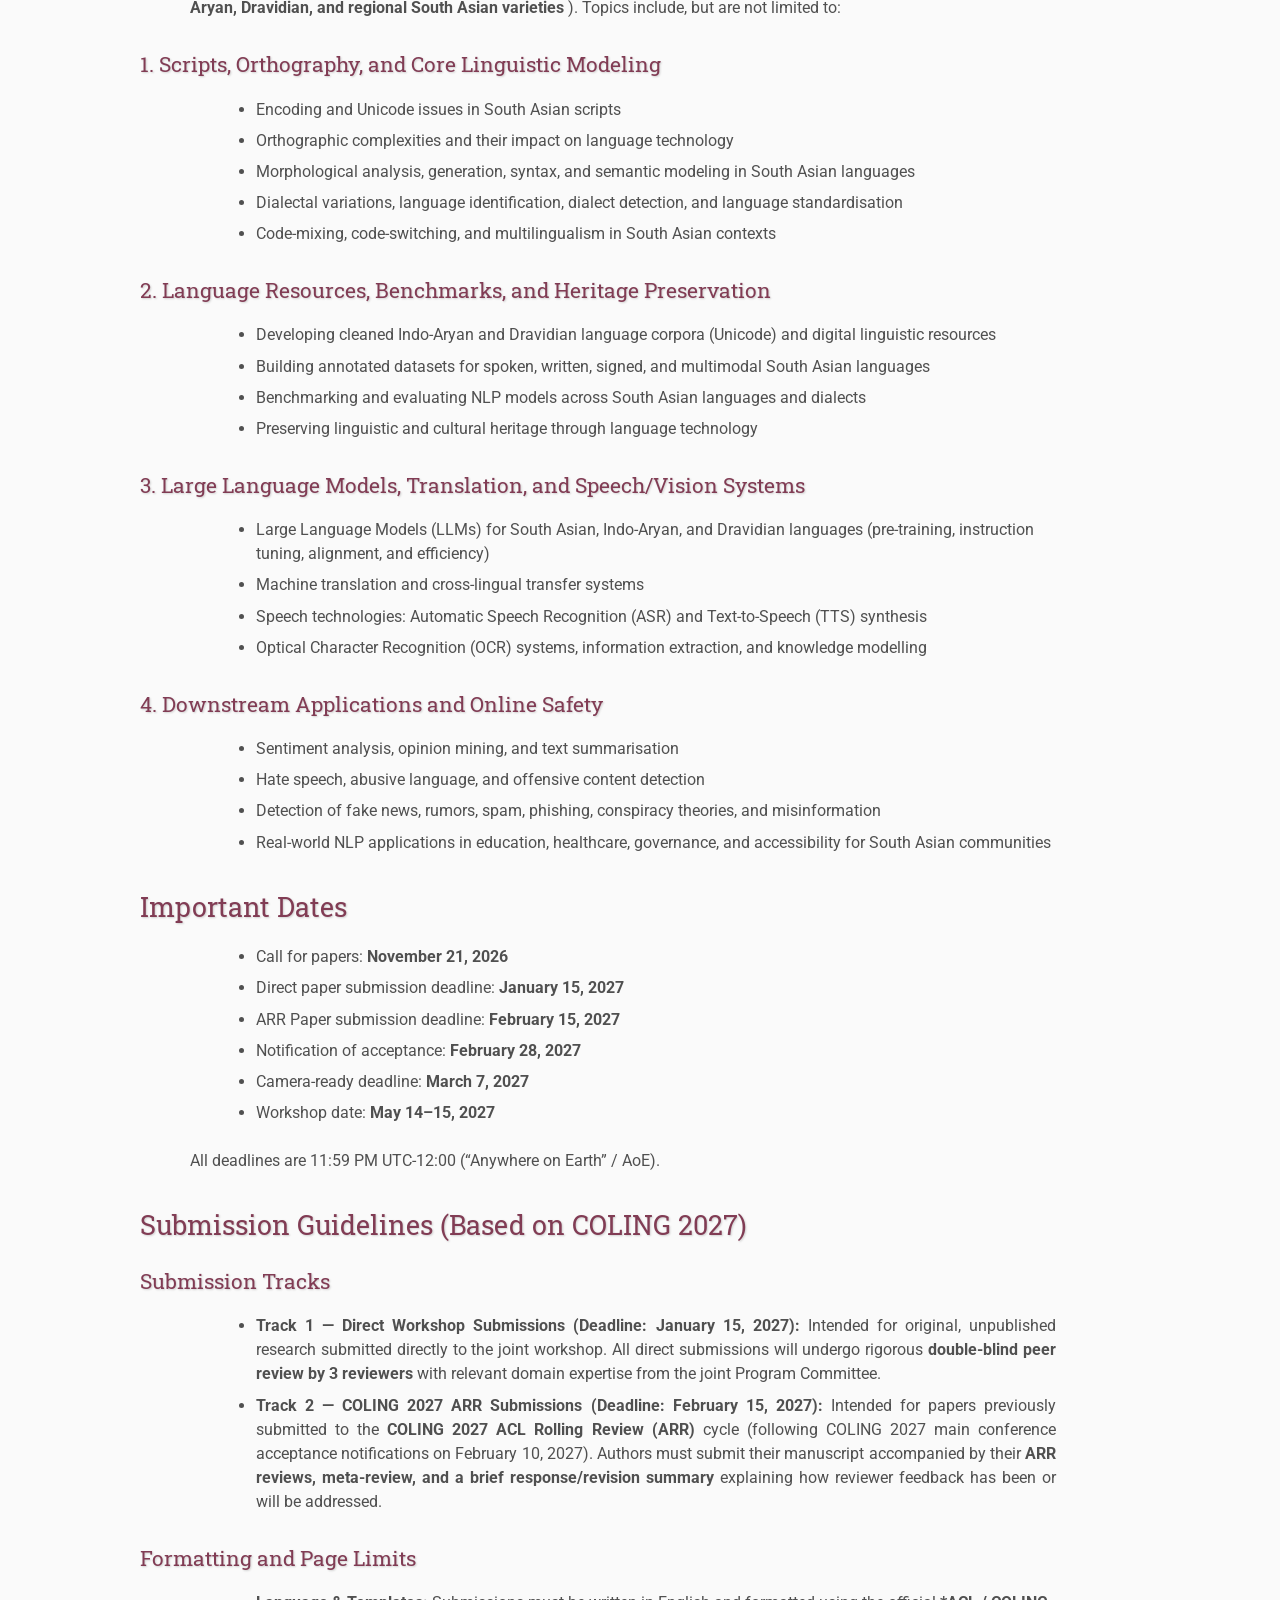
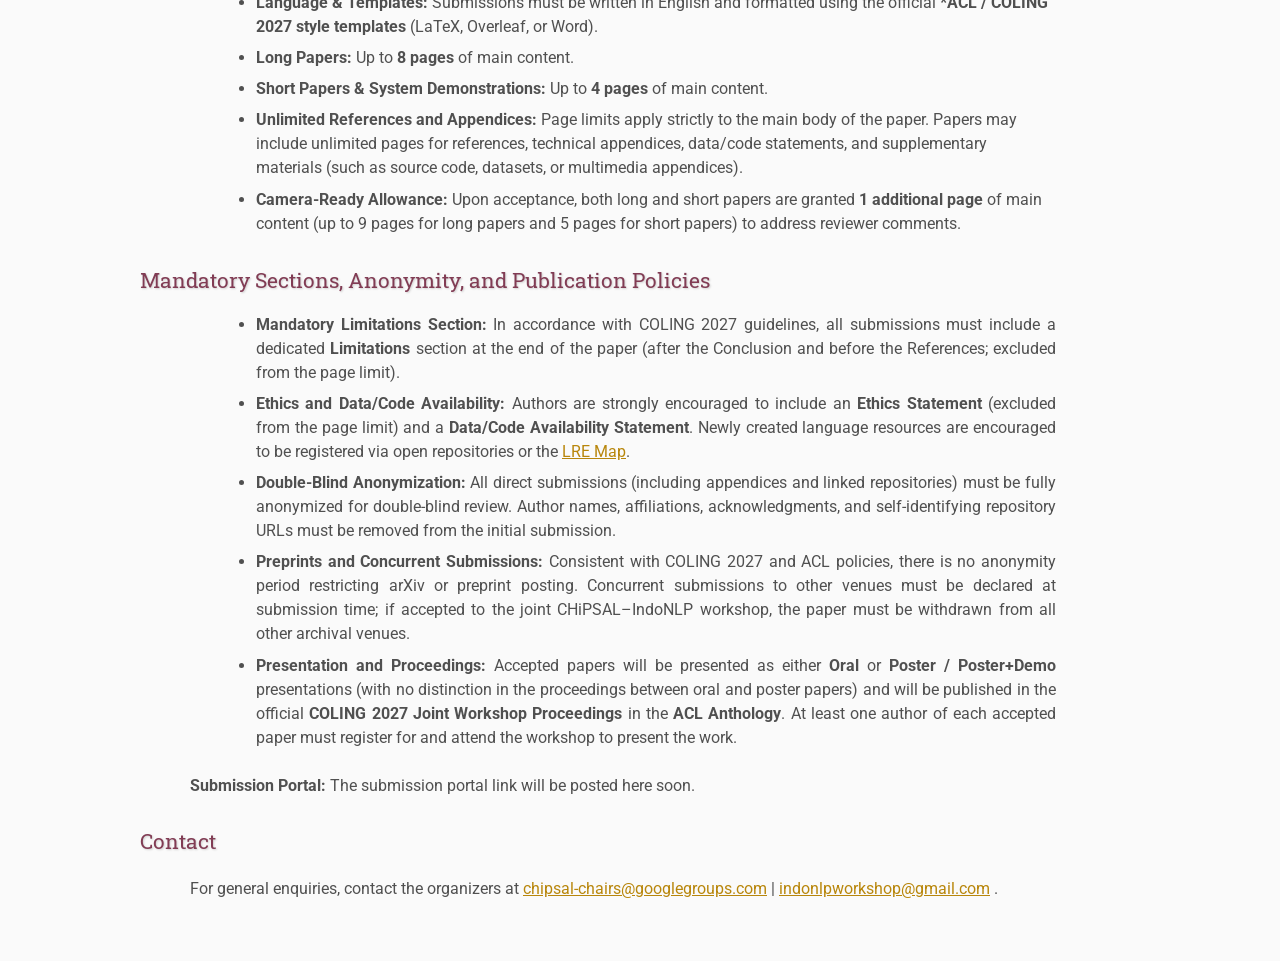
==== commit 1b3f08e1: "Revise themes and submission portal information Updated text for clarity and submission portal detai" ====
--- a/call-for-paper/index.html
+++ b/call-for-paper/index.html
@@ -113,7 +113,7 @@
     <p style="text-align: justify;">
         We invite substantial, original, and unpublished research papers (long and short), resource/dataset
         papers, and system demonstrations covering spoken, written, signed, and multimodal South Asian languages
-        (with particular attention to Indo-Aryan, Dravidian, and regional South Asian varieties). Topics include,
+        (<strong>with particular attention to Indo-Aryan, Dravidian, and regional South Asian varieties </strong>). Topics include,
         but are not limited to:
     </p>
 
@@ -223,15 +223,12 @@
     </ul>
 
     <p>
-        <b>Submission Portal:</b> The submission portal link and COLING 2027 style files will be posted here prior
-        to the CFP release. For main conference information, visit the
-        <a href="https://2027.coling-iccl.org/">COLING 2027 official website</a>.
+        <b>Submission Portal:</b> The submission portal link will be posted here soon.
     </p>
 
     <h4>Contact</h4>
     <p>For general enquiries, contact the organizers at
-        <a href="mailto:indonlpworkshop@gmail.com">indonlpworkshop@gmail.com</a> /
-        <a href="mailto:chipsal-chairs@googlegroups.com">chipsal-chairs@googlegroups.com</a>.
+        <a href="mailto:chipsal-chairs@googlegroups.com">chipsal-chairs@googlegroups.com</a> | <a href="mailto:indonlpworkshop@gmail.com">indonlpworkshop@gmail.com</a> .
     </p>
 </body>
 </html>
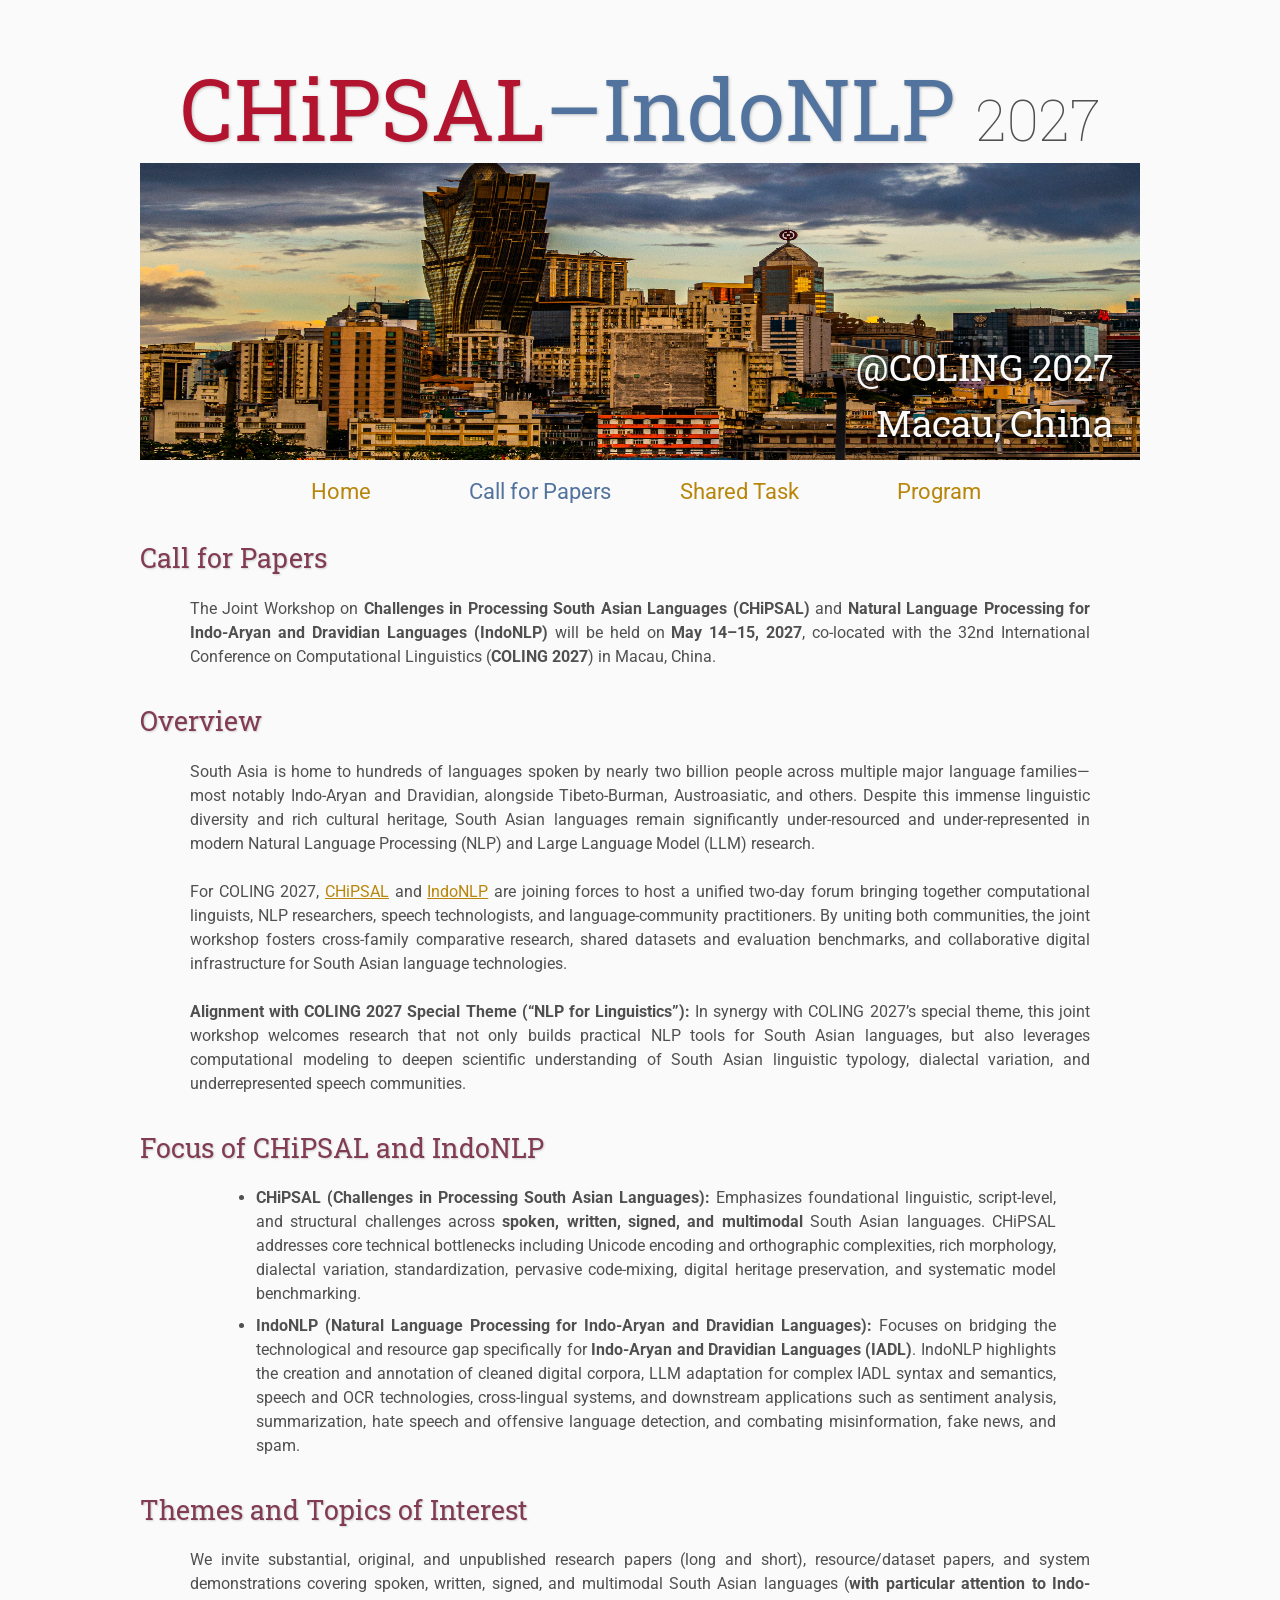
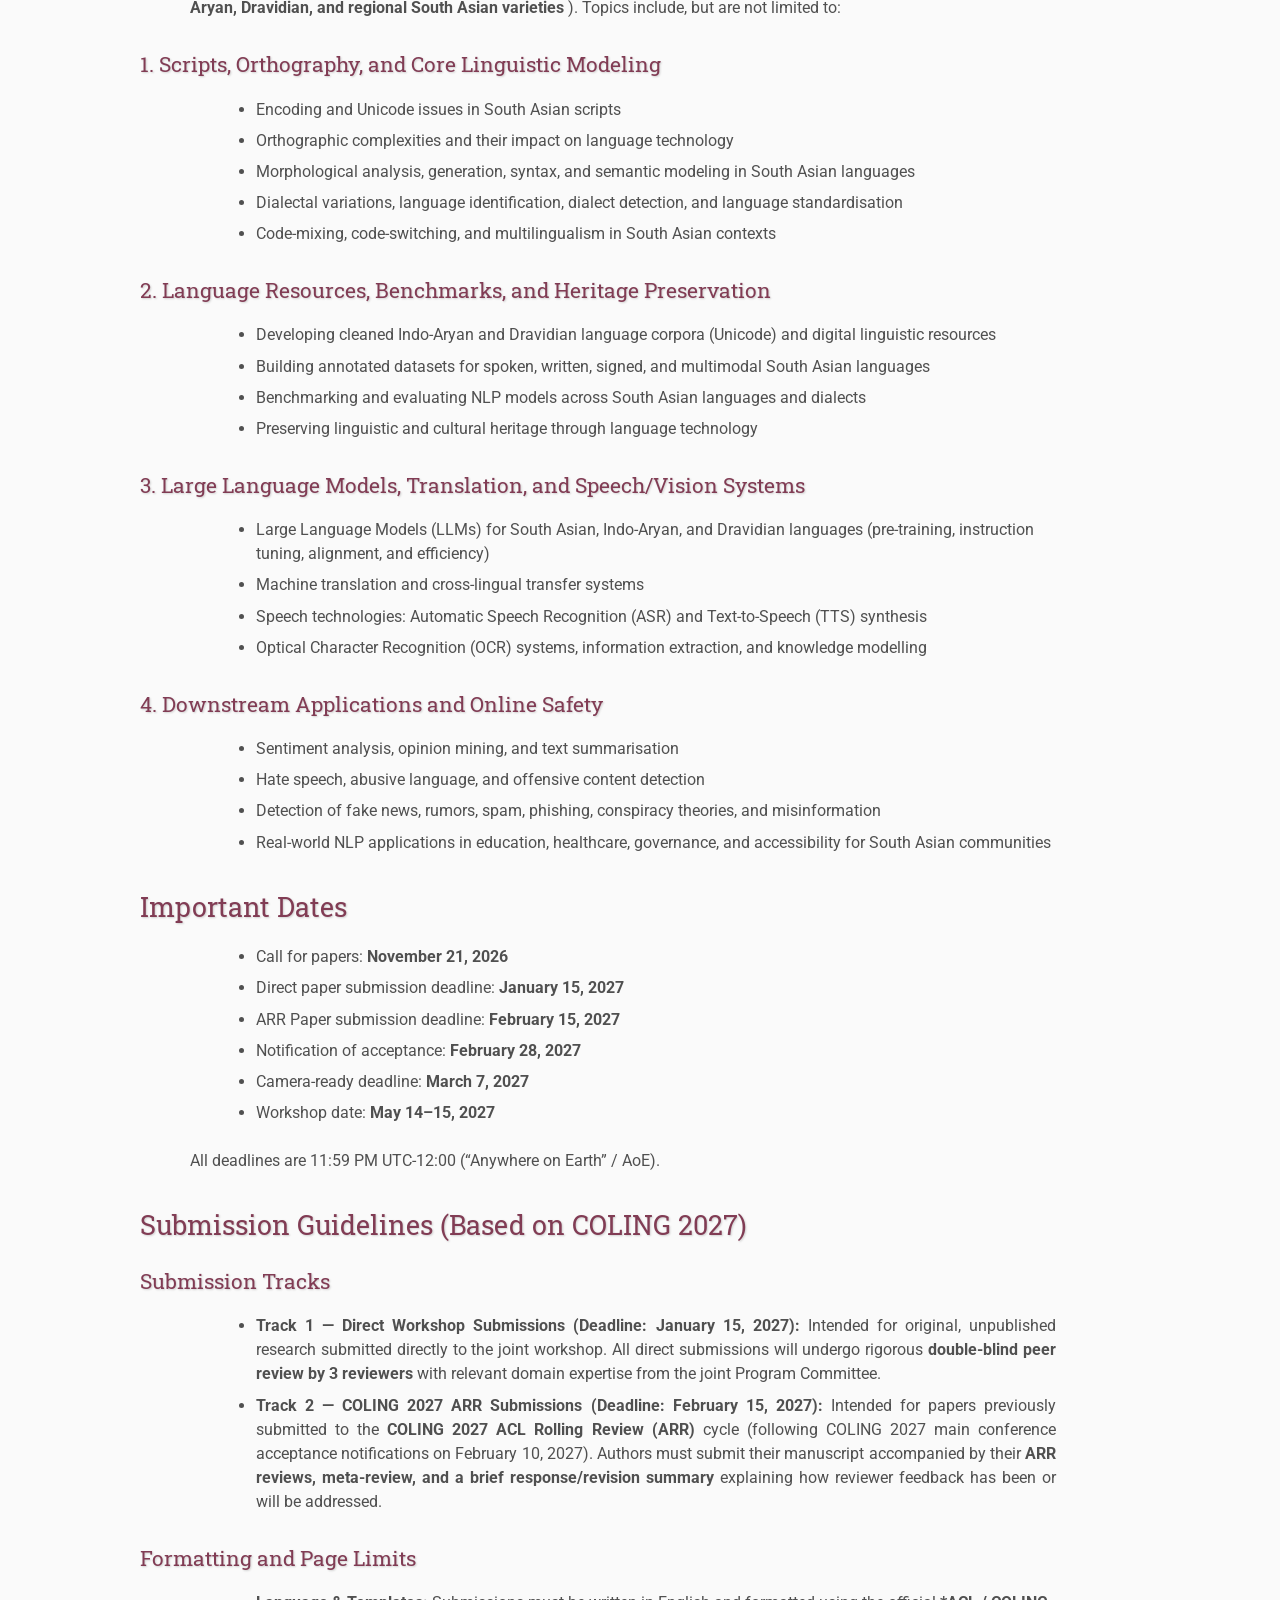
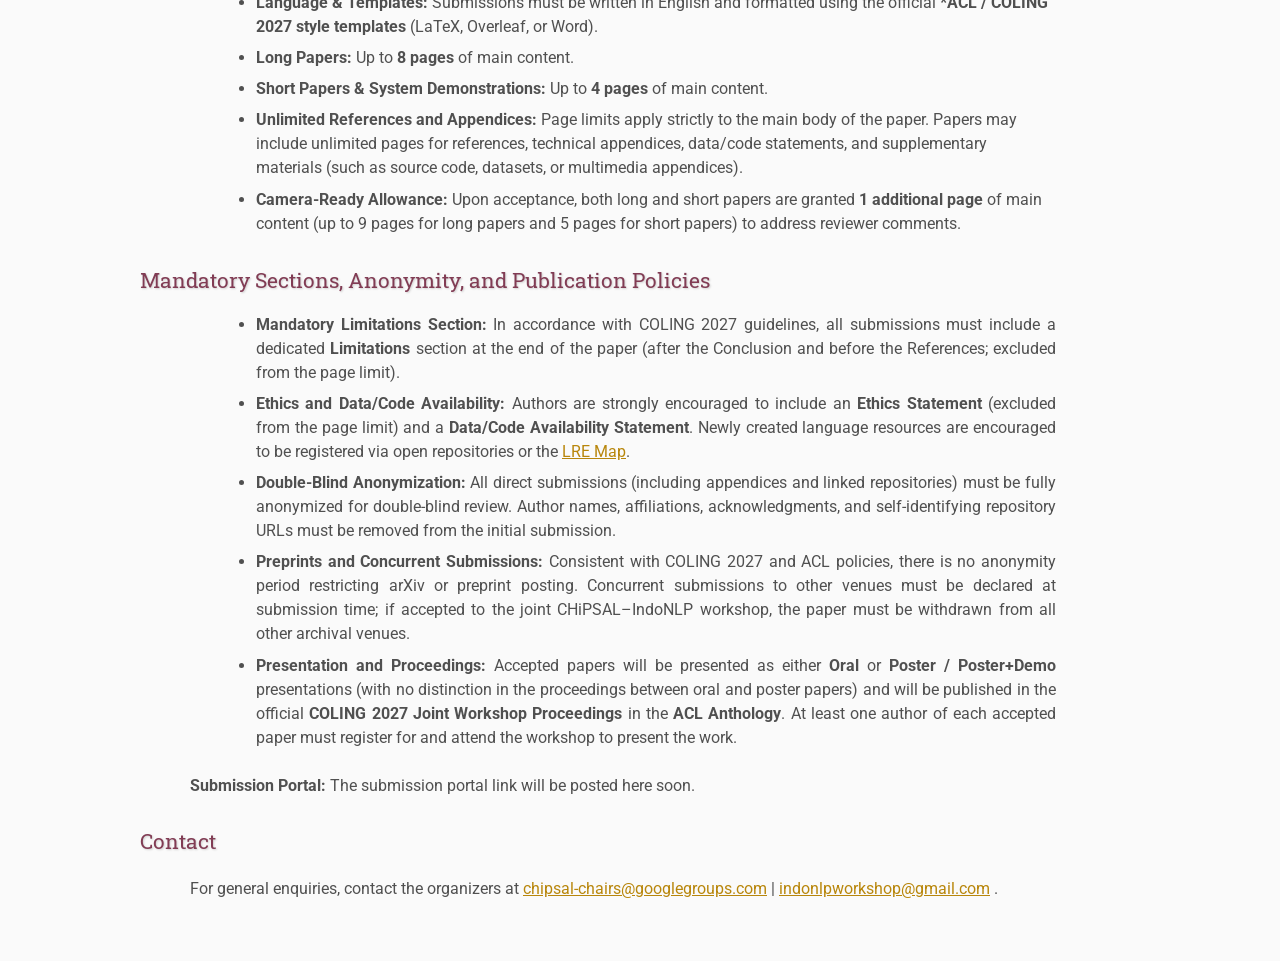
==== commit 420d374c: "Fix formatting of language families in overview section" ====
--- a/call-for-paper/index.html
+++ b/call-for-paper/index.html
@@ -71,7 +71,7 @@
     <h3>Overview</h3>
     <p style="text-align: justify;">
         South Asia is home to hundreds of languages spoken by nearly two billion people across multiple major
-        language families&mdash;most notably <b>Indo-Aryan</b> and <b>Dravidian</b>, alongside Tibeto-Burman,
+        language families&mdash;most notably Indo-Aryan and Dravidian, alongside Tibeto-Burman,
         Austroasiatic, and others. Despite this immense linguistic diversity and rich cultural heritage, South
         Asian languages remain significantly under-resourced and under-represented in modern Natural Language
         Processing (NLP) and Large Language Model (LLM) research.
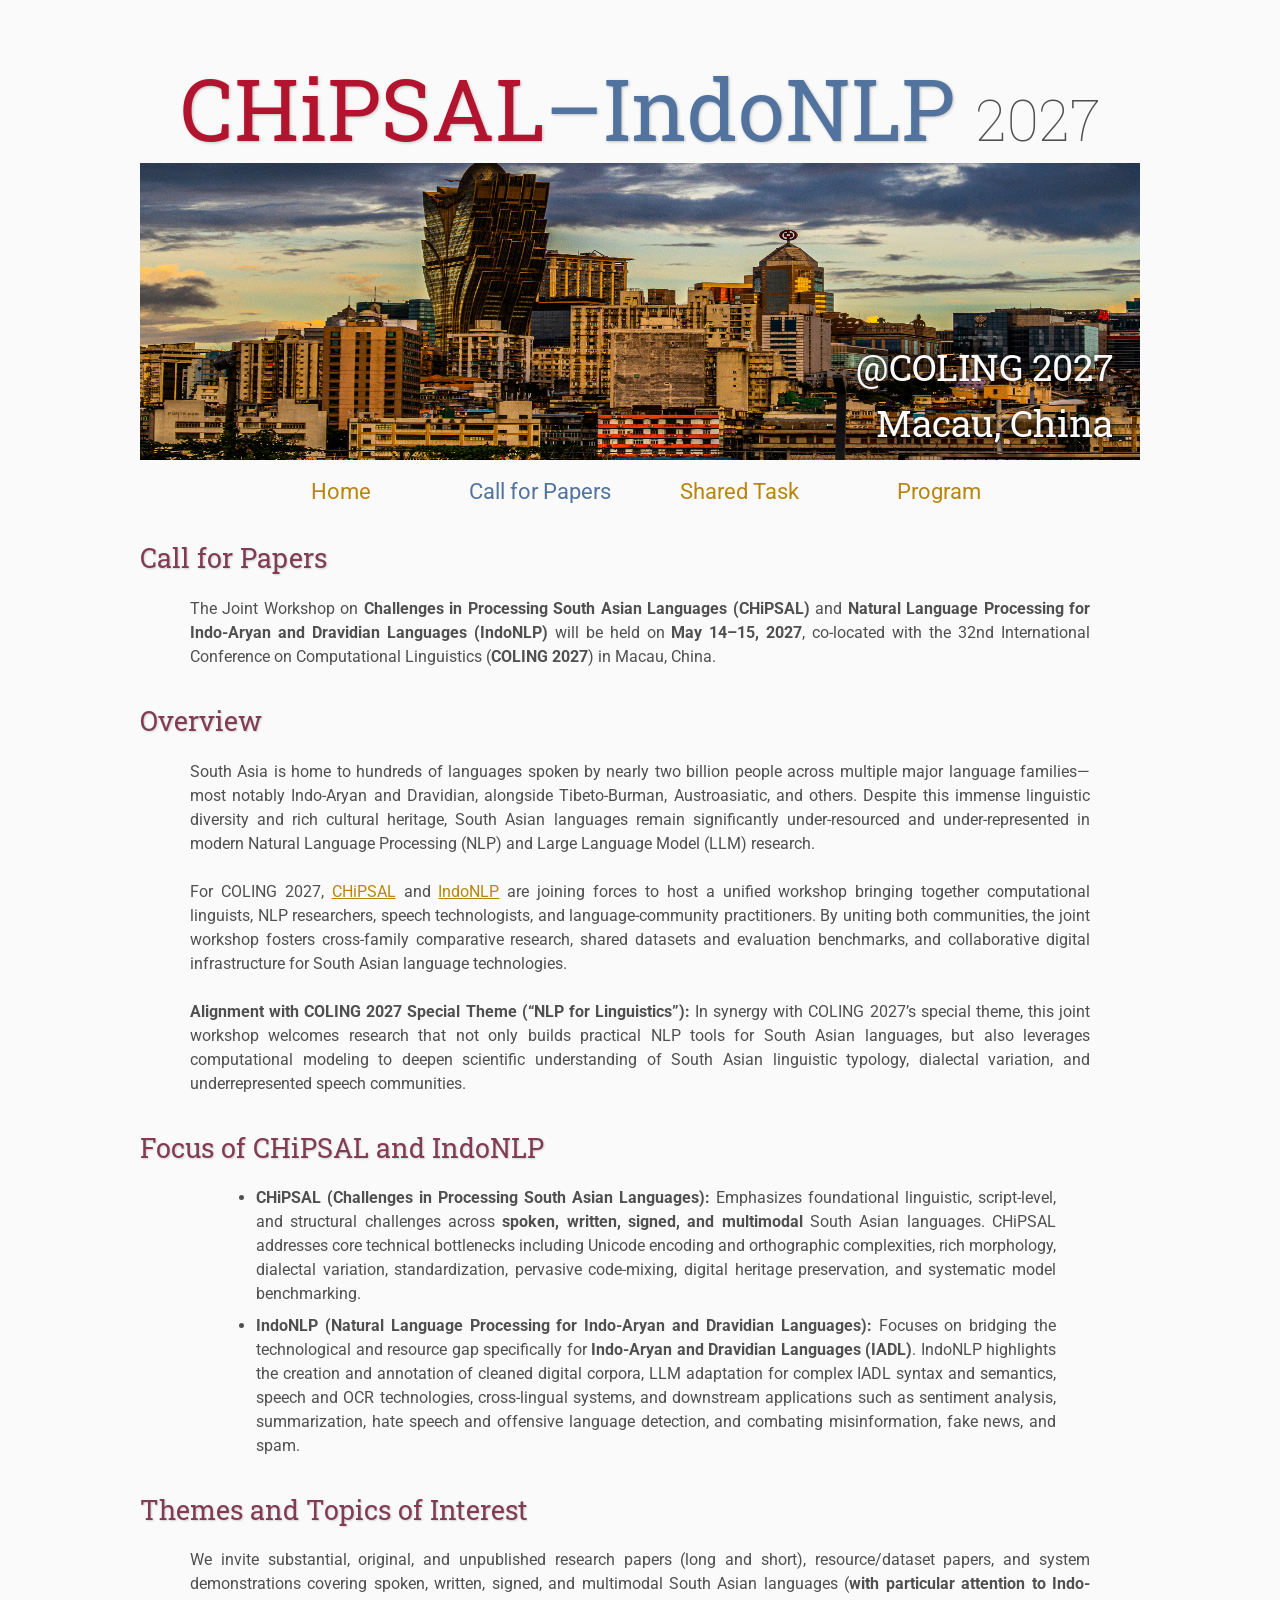
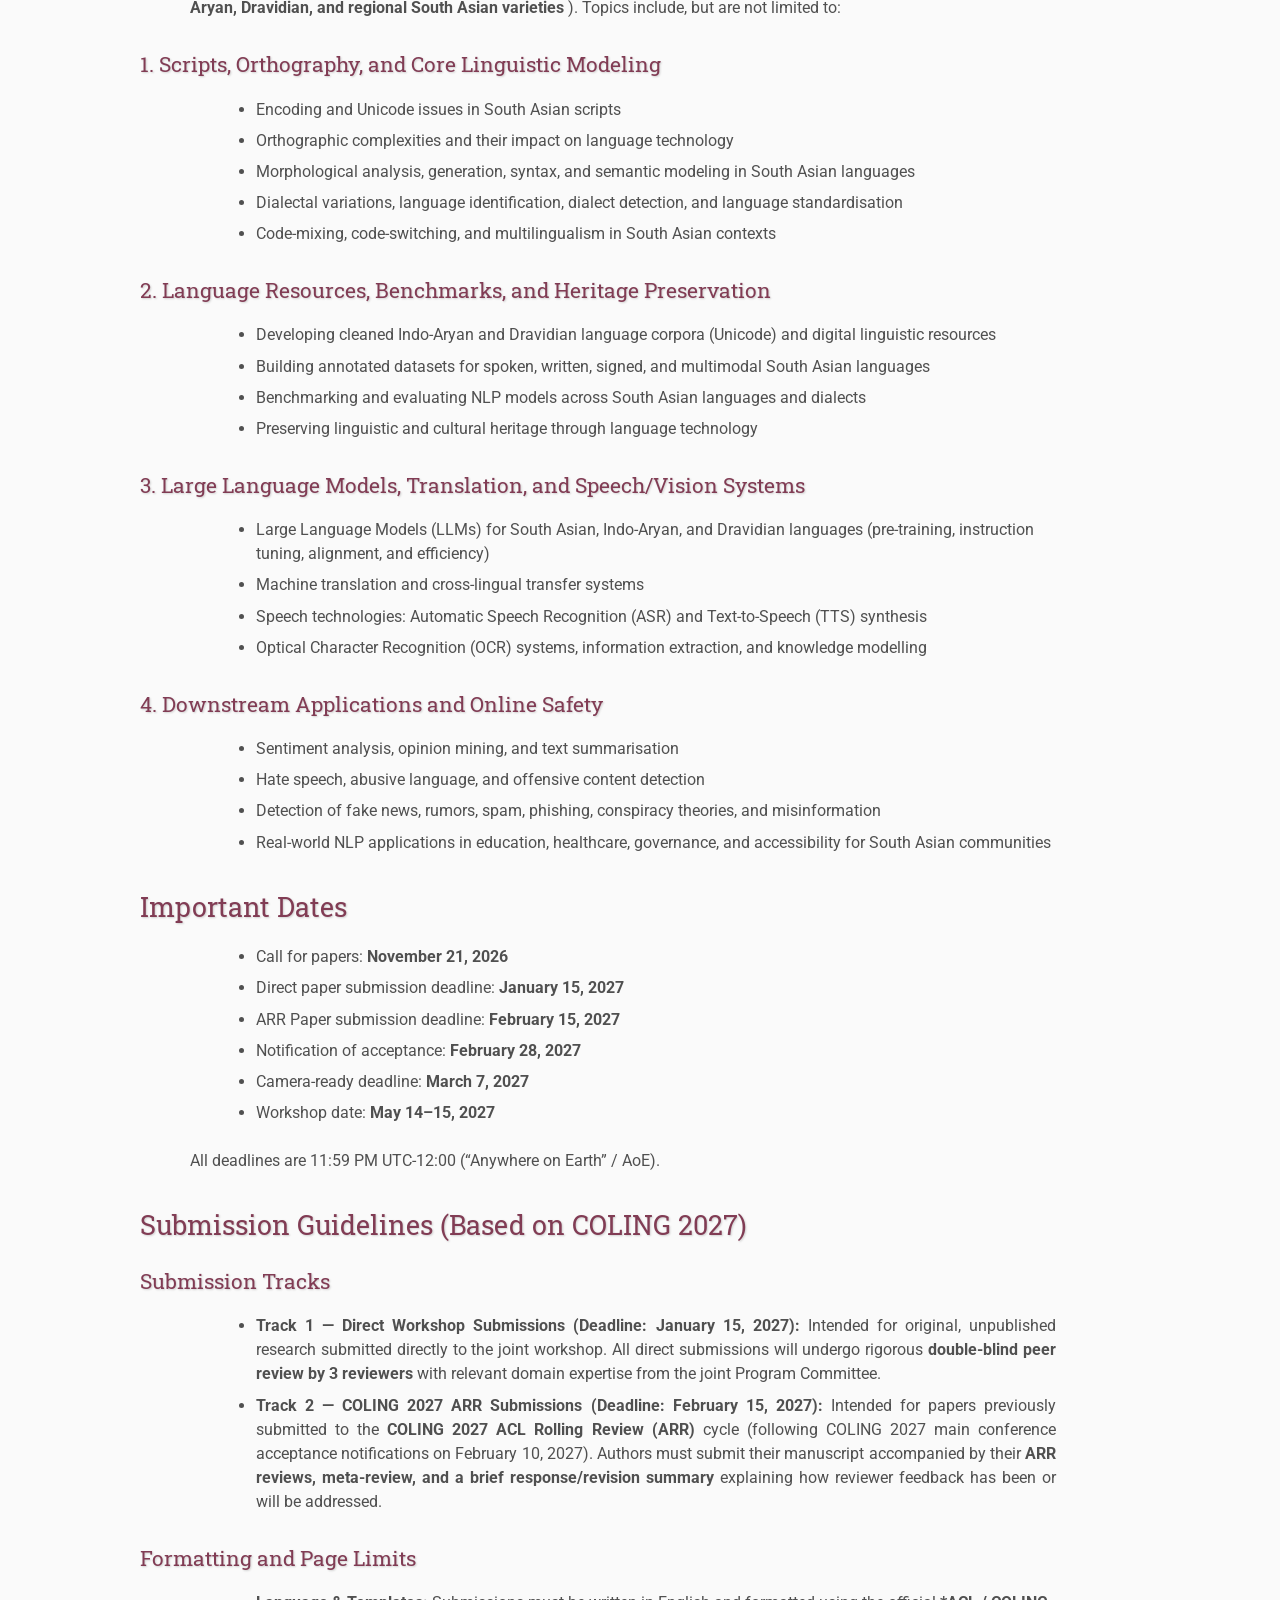
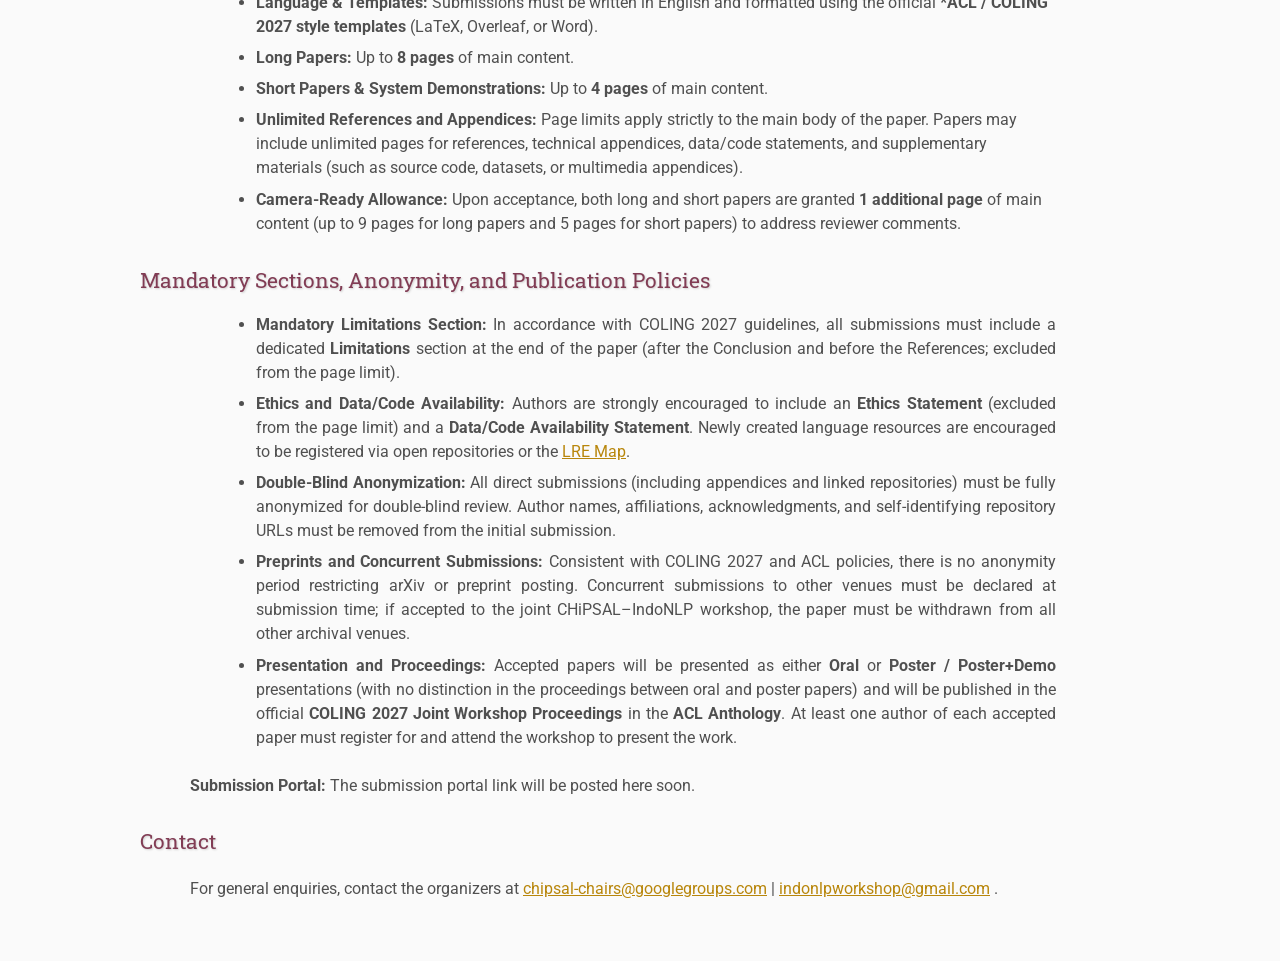
==== commit a653d9e0: "Update index.html" ====
--- a/call-for-paper/index.html
+++ b/call-for-paper/index.html
@@ -78,7 +78,7 @@
         <br><br>
         For COLING 2027, <a href="https://sites.google.com/view/chipsal/">CHiPSAL</a> and
         <a href="https://indonlp-workshop.github.io/IndoNLP-Workshop/">IndoNLP</a> are joining forces to host a
-        unified two-day forum bringing together computational linguists, NLP researchers, speech technologists,
+        unified workshop bringing together computational linguists, NLP researchers, speech technologists,
         and language-community practitioners. By uniting both communities, the joint workshop fosters cross-family
         comparative research, shared datasets and evaluation benchmarks, and collaborative digital infrastructure
         for South Asian language technologies.
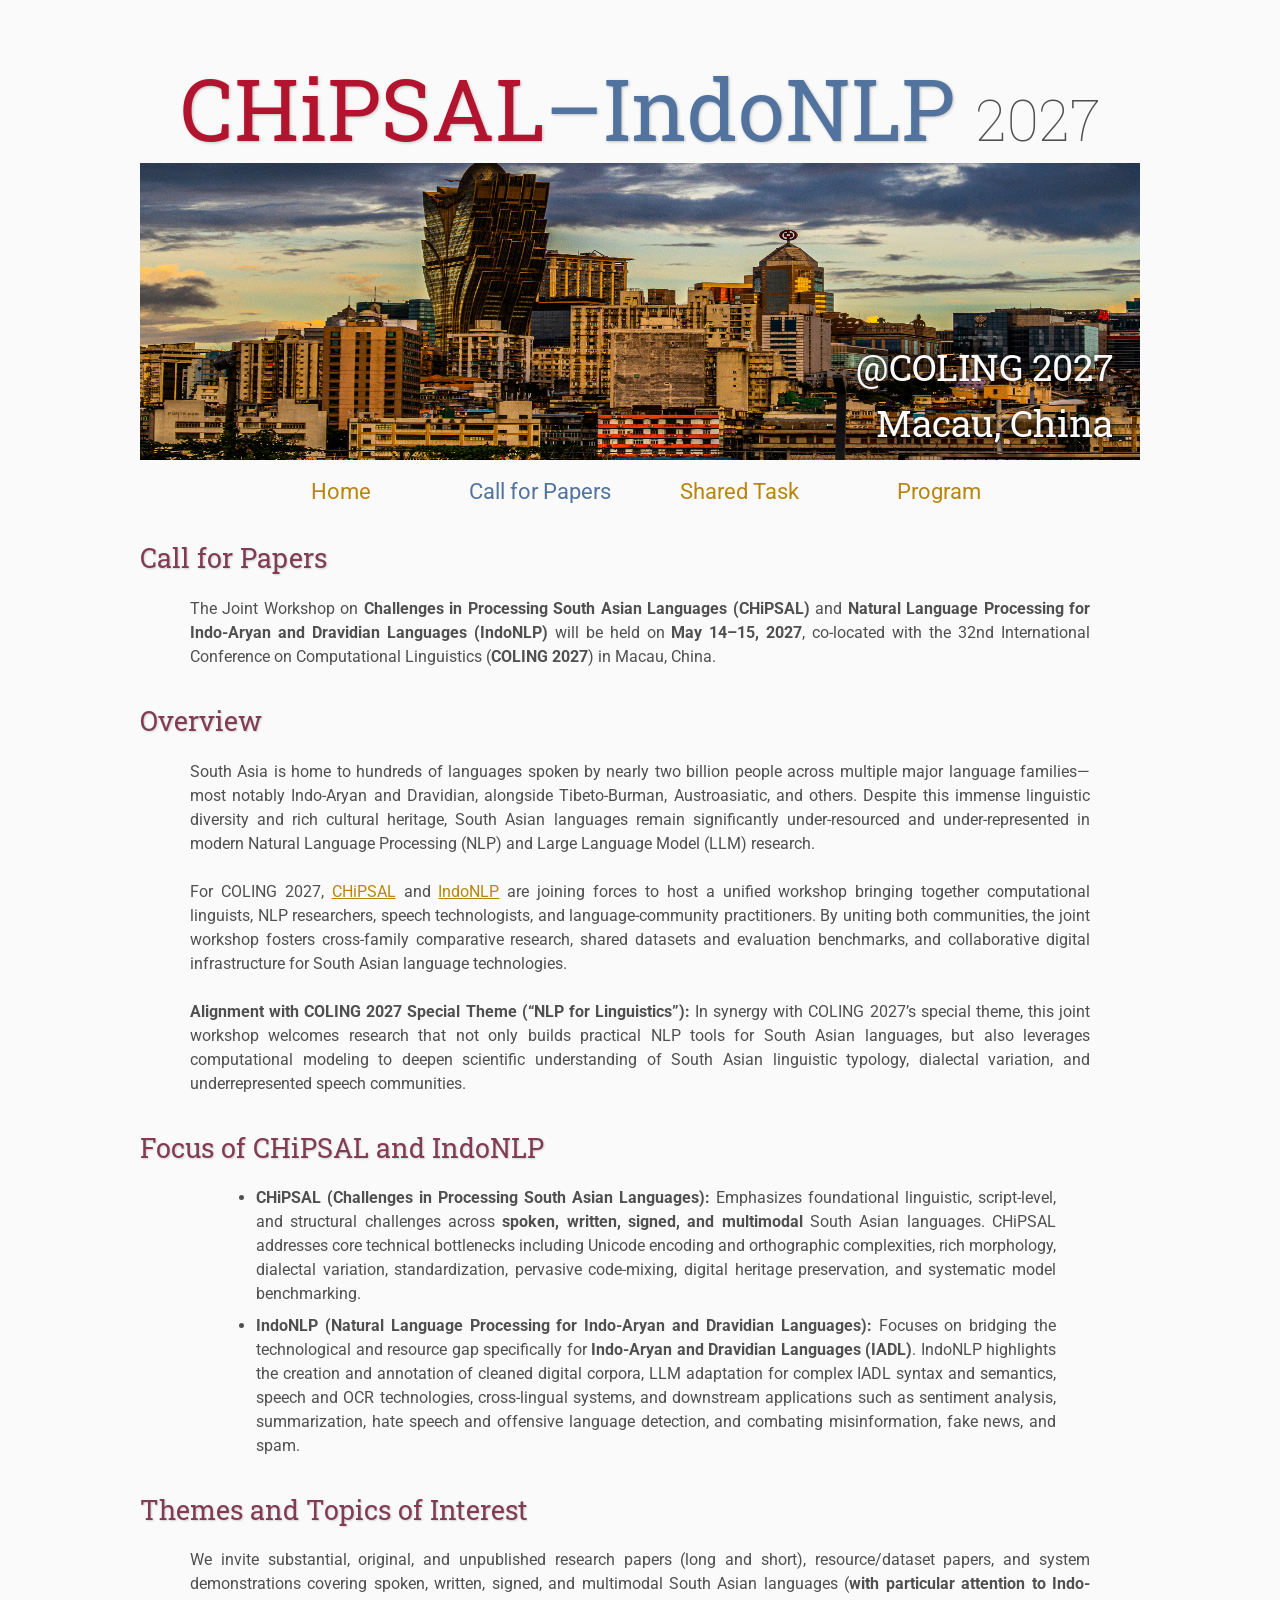
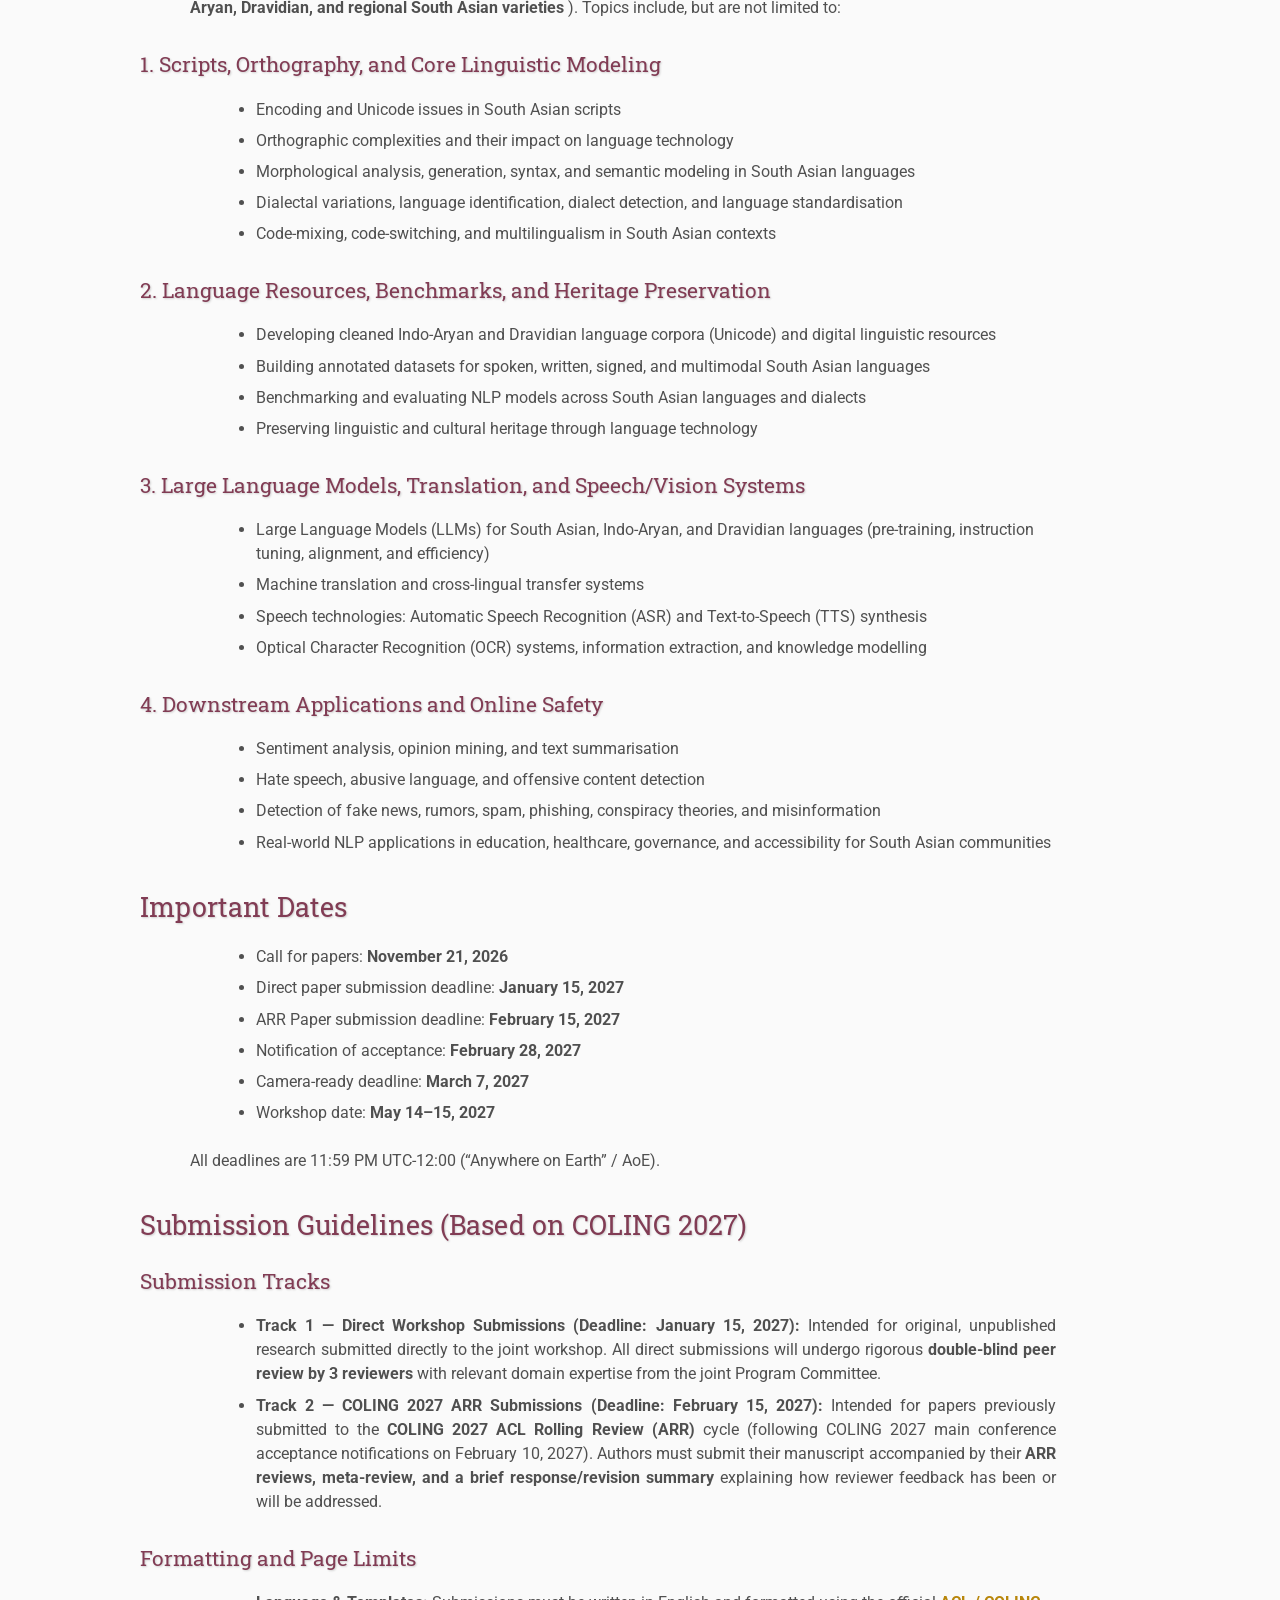
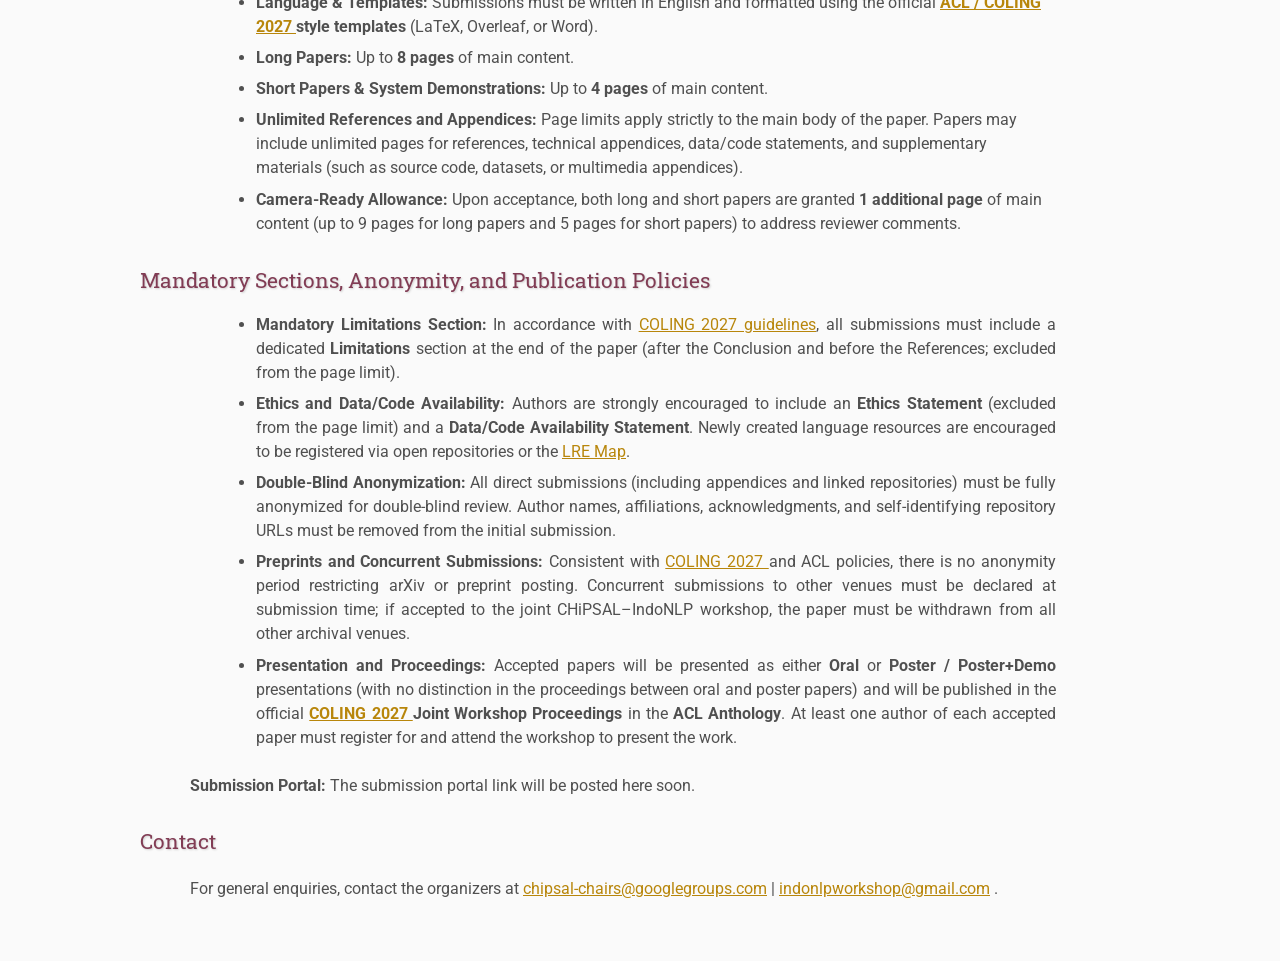
==== commit 30a6a405: "Enhance submission guidelines with COLING 2027 links Updated submission guidelines to include links " ====
--- a/call-for-paper/index.html
+++ b/call-for-paper/index.html
@@ -182,7 +182,7 @@
 
     <h4>Formatting and Page Limits</h4>
     <ul>
-        <li><b>Language &amp; Templates:</b> Submissions must be written in English and formatted using the official <b>*ACL / COLING 2027 style templates</b> (LaTeX, Overleaf, or Word).</li>
+        <li><b>Language &amp; Templates:</b> Submissions must be written in English and formatted using the official <b> <a href="https://2027.coling-iccl.org"> ACL / COLING 2027 </a> style templates</b> (LaTeX, Overleaf, or Word).</li>
         <li><b>Long Papers:</b> Up to <b>8 pages</b> of main content.</li>
         <li><b>Short Papers &amp; System Demonstrations:</b> Up to <b>4 pages</b> of main content.</li>
         <li><b>Unlimited References and Appendices:</b> Page limits apply strictly to the main body of the paper. Papers may include unlimited pages for references, technical appendices, data/code statements, and supplementary materials (such as source code, datasets, or multimedia appendices).</li>
@@ -192,7 +192,7 @@
     <h4>Mandatory Sections, Anonymity, and Publication Policies</h4>
     <ul>
         <li style="text-align: justify;">
-            <b>Mandatory Limitations Section:</b> In accordance with COLING 2027 guidelines, all submissions must
+            <b>Mandatory Limitations Section:</b> In accordance with <a href="https://2027.coling-iccl.org"> COLING 2027 guidelines</a>, all submissions must
             include a dedicated <b>Limitations</b> section at the end of the paper (after the Conclusion and before
             the References; excluded from the page limit).
         </li>
@@ -208,7 +208,7 @@
             self-identifying repository URLs must be removed from the initial submission.
         </li>
         <li style="text-align: justify;">
-            <b>Preprints and Concurrent Submissions:</b> Consistent with COLING 2027 and ACL policies, there is no
+            <b>Preprints and Concurrent Submissions:</b> Consistent with <a href="https://2027.coling-iccl.org"> COLING 2027 </a> and ACL policies, there is no
             anonymity period restricting arXiv or preprint posting. Concurrent submissions to other venues must be
             declared at submission time; if accepted to the joint CHiPSAL&ndash;IndoNLP workshop, the paper must be
             withdrawn from all other archival venues.
@@ -216,7 +216,7 @@
         <li style="text-align: justify;">
             <b>Presentation and Proceedings:</b> Accepted papers will be presented as either <b>Oral</b> or
             <b>Poster / Poster+Demo</b> presentations (with no distinction in the proceedings between oral and
-            poster papers) and will be published in the official <b>COLING 2027 Joint Workshop Proceedings</b> in
+            poster papers) and will be published in the official <b><a href="https://2027.coling-iccl.org"> COLING 2027 </a> Joint Workshop Proceedings</b> in
             the <b>ACL Anthology</b>. At least one author of each accepted paper must register for and attend the
             workshop to present the work.
         </li>
